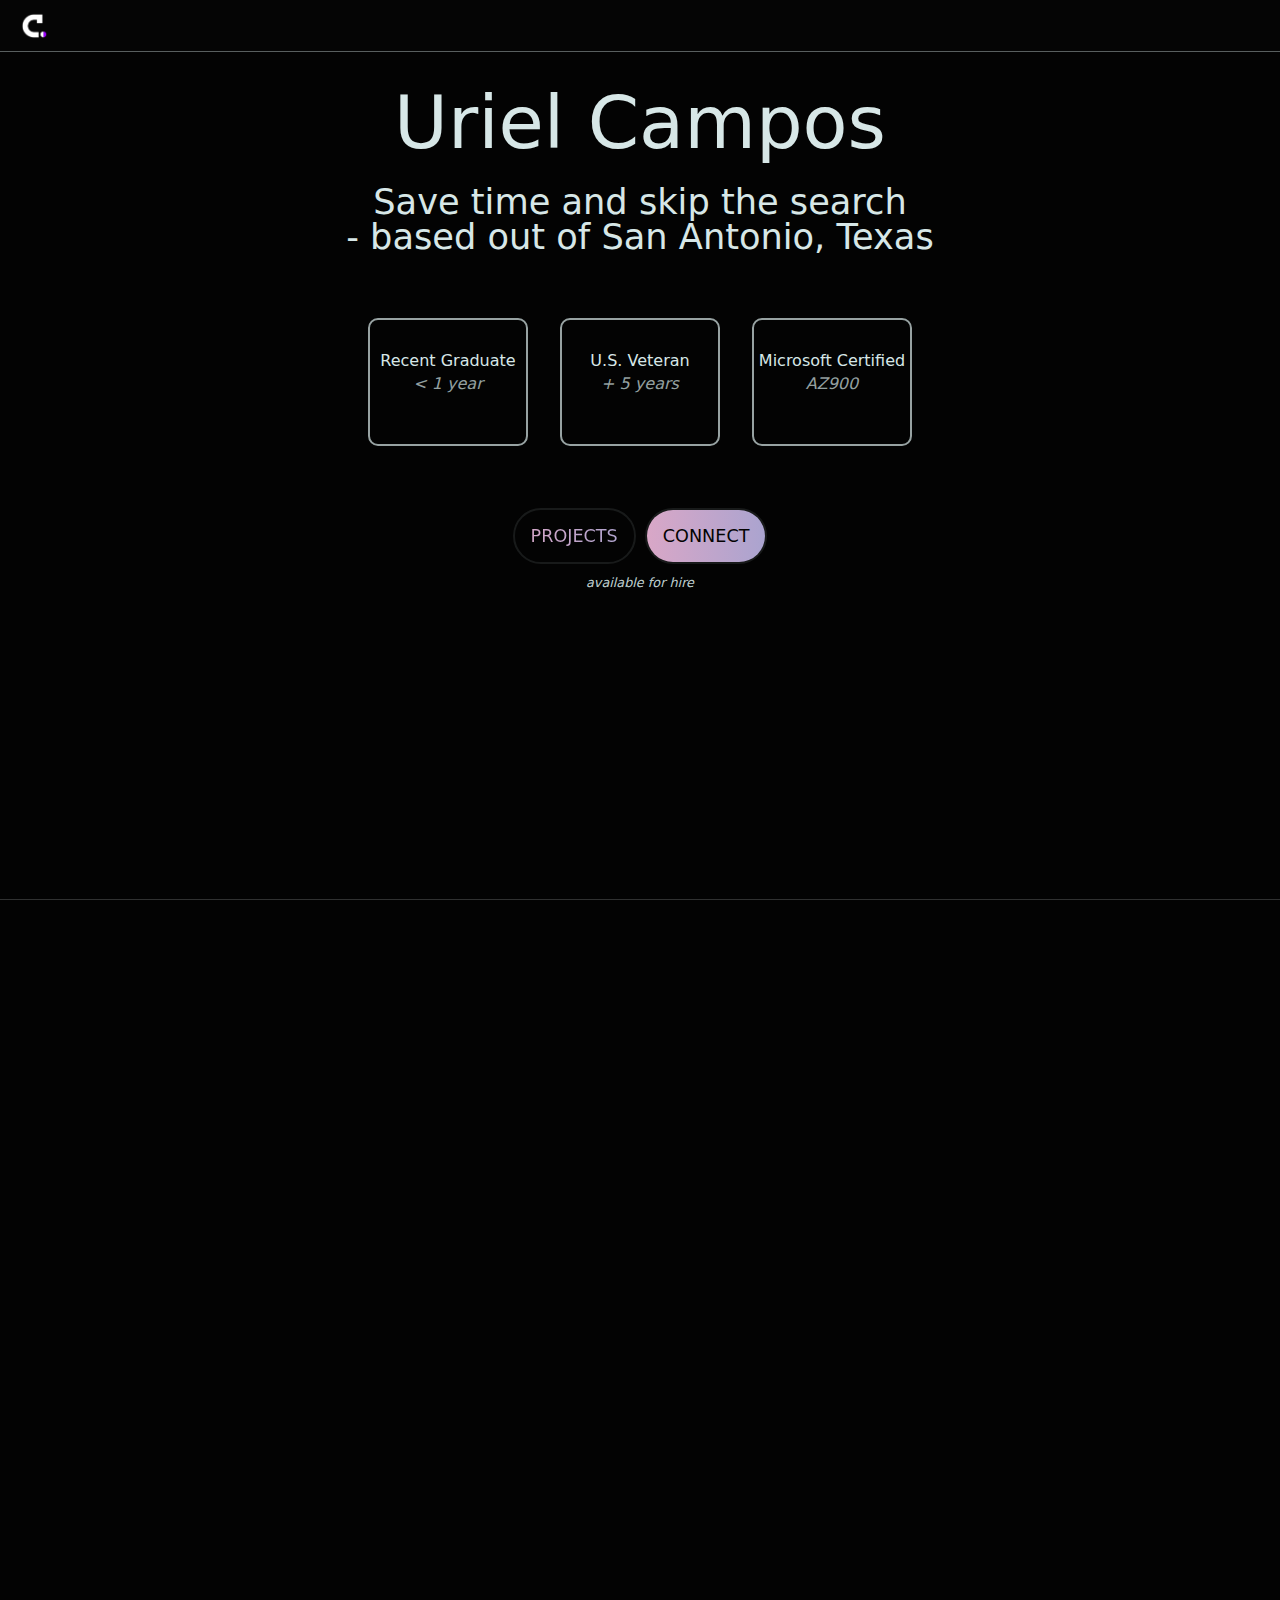
==== src/main/resources/static/index.html @ a07d384a "contact label rework" ====
<!DOCTYPE html>
<html lang="en">
<head>
    <meta charset="UTF-8">
    <meta name="description" content="Personal Portfolio Web-Application">
    <meta name="viewport" content="width=device-width, initial-scale=1.0">
    <title>Uriel Campos - Your Next Developer</title>
    <link rel="stylesheet" href="styles.css">
    <link rel="shortcut icon" type="image/png" href="images/favicon-resized.png">
    <link rel="stylesheet" href="https://cdnjs.cloudflare.com/ajax/libs/font-awesome/6.6.0/css/all.min.css" integrity="sha512-Kc323vGBEqzTmouAECnVceyQqyqdsSiqLQISBL29aUW4U/M7pSPA/gEUZQqv1cwx4OnYxTxve5UMg5GT6L4JJg==" crossorigin="anonymous" referrerpolicy="no-referrer" />
    <script defer src="script.js"></script>
</head>
<!---- HEADER + NAV BAR ----->
<body>
<div id="container-landscape">
    <h1>Please rotate your device <i class="fa-solid fa-rotate"></i><br/><span>We do not currently support landscape mode</span></h1>
</div>
<div id="container-portrait">
<div id="header">
    <div class="container">
        <nav>
            <img src="images/navbar_logo.png" class="nav_logo" alt="website logo" draggable="false">
            <ul id="sidemenu">
                <li id="nav-home" class="home"><a href="#header" class="nav-link home-link">&nbsp;HOME&nbsp;</a></li>
            </ul>
        </nav>
        <!------ HERO --------->
        <section id="home" class="hidden">
            <div class="header-text">
                <div class="hero-block">
                    <div class="name-block"><h1>Uriel Campos</h1></div>
                </div><br>
                <h2>Save time and skip the search <br>- based out of San Antonio, Texas <i class="fa-solid fa-location-dot"></i></h2>
            </div>
            <!----- BADGES ------>
            <div class="badge-container">
                <div class="badge-group">
                    <div class="badge">
                        <i class="fa-solid fa-graduation-cap"></i>
                        <h3>Recent Graduate</h3>
                        <p>< 1 year</p>
                        <i class="fa-solid fa-check"></i>
                    </div>
                    <div class="badge">
                        <i class="fa-solid fa-medal"></i>
                        <h3>U.S. Veteran</h3>
                        <p>+ 5 years</p>
                        <i class="fa-solid fa-check"></i>
                    </div>
                    <div class="badge">
                        <i class="fa-solid fa-certificate"></i>
                        <h3>Microsoft Certified</h3>
                        <p>AZ900</p>
                        <i class="fa-solid fa-check"></i>
                    </div>
                </div>
            </div>
            <!----- VERTICAL NAV ----->
            <div class="hero-buttons">
                <ul class="vertical-nav">
                    <li>
                        <a href="#portfolio-section">PROJECTS</a>
                        <a href="#contact-section" class="contact">CONNECT</a>
                    </li>
                </ul>
                <p>available for hire</p>
            </div>
        </section>
    </div>
</div>
<!--------- ABOUT ------------->
<section id="inspire" class="hidden">
    <div class="about">
        <h1>building <span>web apps</span> with <i class="fa-brands fa-java"></i>&nbsp&nbsp<i class="fa-brands fa-js"></i></h1>
    </div>
</section>
<!--------- PORTFOLIO --------->
<section id="portfolio-section" class="hidden">
    <div id="portfolio">
        <div class="main">
            <h2>PROJECTS</h2>
            <div class="row">
                <div class="column-1">
                    <div class="block">
                        <a href="project-games/games.html" class="tile" aria-label="Learn more about Spaceman">
                            <img src="images/spaceman-main-screen.jpg" alt="image of Spaceman logo">
                        </a>
                        <div class="column1-layer">
                            <h3>Spaceman</h3>
                            <p>
                                Designed to search, explore, and learn more about video games.
                                <br><br>
                                Dive into curated lists, navigate seamlessly, and uncover your next gaming obsession.
                                Rediscover your favorite classics or search for something new with spaceman.
                                <br><br>
                            </p>
                            <a href="project-games/games.html" aria-label="Learn more about Spaceman">
                                <i class="fa-solid fa-arrow-up-right-from-square"></i>
                            </a>
                        </div>
                    </div>
                </div>
                <div class="column-2">
                    <div class="block">
                        <a href="algorithm-visualizer/vis.html" class="tile" aria-label="Learn more about our visualizer">
                            <img src="images/vis-compressed.jpg" alt="image for visualizer application">
                        </a>
                        <div class="column2-layer">
                            <h3>Algorithm Visualizer</h3>
                            <p>An interactive tool that visually demonstrates how different algorithms work in real time.
                                Users can input a starting point, and the visualizer will showcase how popular algorithms (i.e. BFS
                                or DFS) traverse a 2-D grid.
                                <br><br>This project provides an interactive way for users to
                                understand and learn about algorithms.
                            </p>
                            <a href="algorithm-visualizer/vis.html" aria-label="Learn more about our visualizer">
                                <i class="fa-solid fa-arrow-up-right-from-square"></i>
                            </a>
                        </div>
                    </div>
                </div>
                <div class="column-3">
                    <div class="block">
                        <a href="https://rake-as-much-production.up.railway.app/" class="tile" aria-label="Learn more about RAKE">
                            <img src="images/task-compressed.jpg" alt="image for RAKE-as-much?">
                        </a>
                        <div class="column3-layer">
                            <h3>RAKE as much?</h3>
                            <p>
                                Optimize content, drive engagement, and become discoverable.
                                A program designed to assist users by visually extracting keywords from any text.
                                <br><br>Whether you're a student, an experienced professional, and(or) content-creator, implementing keywords can directly enable opportunity.
                            </p>
                            <a href="https://rake-as-much-production.up.railway.app/" aria-label="Learn more about RAKE">
                                <i class="fa-solid fa-arrow-up-right-from-square"></i>
                            </a>
                        </div>
                    </div>
                </div>
            </div>
        </div>
    </div>
</section>
<!----------- CONTACT SECTION ------------->
<section id="contact-section" class="hidden">
    <div id="contact">
        <div class="main-contact">
            <h2>CONNECT</h2>
            <div class="contact-container">
                <form name="submit-to-google-sheet" id="contact-form">
                    <div class="form-group">
                        <input type="text" id="name" name="name" placeholder="name" required>
                        <label for="name"></label>
                        <input type="email" id="email" name="email" placeholder="email" required>
                        <label for="email"></label>
                        <input type="text" id="subject" name="subject" placeholder="subject" required>
                        <label for="subject"></label>
                        <textarea id="description" name="description" rows="5" placeholder="message" required></textarea>
                        <label id="message" for="description"></label>
                    </div>
                    <button type="submit" id="submit">Send</button>
                    <span id="message-pop-up"></span>
                </form>
                <div class="contact-buttons">
                    <a href="https://www.linkedin.com/in/uriel-campos-a76838214" target="blank">
                        <button class="linkedin"><i class="fa-brands fa-linkedin"></i> LinkedIn</button>
                    </a>
                    <a href="https://github.com/camposcreate" target="blank">
                        <button class="github"><i class="fa-brands fa-github"></i> GitHub</button>
                    </a>
                    <input type="text" value="uriel.campos.developer@gmail.com" id="copy-email">
                    <label for="copy-email"></label>
                    <button class="email" onclick="copyToClipBoard()"><i class="fa-regular fa-clone"></i> Email</button>
                </div>
            </div>
            <p>a self-developed web-application</p>
        </div>
    </div>
</section>
</div>
</body>
</html>
---- src/main/resources/static/styles.css ----
*{
    margin: 0;
    padding: 0;
    font-family: system-ui, sans-serif;
    box-sizing: border-box;
 }
html {
    scroll-behavior: smooth;
}
body {
    color: #d7e7e7;
    background-color: #030303;
    font-weight: 300;
}
#container-landscape {
    display: none;
}
/* -- SCROLL ANIMATION -- */
.hidden {
    opacity: 0;
    transform: translateX(-2%);
    transition: all 0.7s;
}
.show {
    opacity: 1;
    transform: translateX(0);
}
#nav-home {
    opacity: 0;
    transform: translateX(15%);
    transition: all 0.7s;
}
#nav-home.visible {
    opacity: 1;
    transform: translateX(0);
    filter: blur(0);
}
.home > a {
    cursor: default;
}
.home.visible > a {
    cursor: pointer;
}
@media(prefers-reduces-motion) {
    .hidden {
        transition: none;
    }
}
#header {
    position: relative;
    width: 100%;
    height: 100vh;
    border-bottom: 1px solid rgba(94, 96, 96, 0.5);
}
nav {
    display: flex;
    position: fixed;
    align-items: center;
    justify-content: space-between;
    background: rgba(8, 8, 8, 0.5);
    -webkit-backdrop-filter: blur(14px);
    backdrop-filter: blur(14px);
    top: 0;
    left: 0;
    right: 0;
    padding: 0 20px;
    border-bottom: 1px solid rgba(215, 231, 231, 0.4);
    z-index: 1;
}
.nav_logo {
    width: 1.75em;
}
nav ul {
    display: flex;
    list-style: none;
}
nav ul li {
    margin: 15px 6px;
}
nav ul li a {
    color: #d7e7e7;
    font-size: 18px;
    text-decoration: none;
    padding: 8px;
    border: 2px solid rgba(215, 231, 231, 0.8);
    border-radius: 980px;
}
nav ul li a:hover {
    color: #030303;
    background: #d7e7e7;
    transition: 200ms;
}
#portfolio-menu, #contact-menu {
    display: none;
}
.mobile-header-text {
    display: none;
}
#home {
    padding-top: 2em;
}
.hero-block {
    margin-top: 3em;
    width: auto;
}
.name-block {
    display: flex;
    justify-content: center;
}
.header-text h1 {
    font-size: 4.6em;
    font-weight: 500;
    text-align: center;
    color: #d7e7e7;
}
.header-text h2 {
    font-size: 2.2em;
    font-weight: 200;
    line-height: 1em;
    text-align: center;
    white-space: nowrap;
}
/* ----------- BADGES ------------ */
.badge-container {
    display: flex;
    justify-content: center;
    align-items: center;
}
.badge-group {
    display: flex;
    flex-wrap: wrap;
    justify-content: center;
}
.badge {
    display: flex;
    flex-direction: column;
    justify-content: center;
    align-items: center;
    text-align: center;
    width: 10em;
    height: 8em;
    margin: 4em 1em;
    border-radius: 10px;
    border: 2px solid rgba(215, 231, 231, 0.7);
}
.badge:nth-child(1) {
    animation: float 13s infinite alternate;
}
.badge:nth-child(2) {
    animation: float1 10s infinite alternate;
}
.badge:nth-child(3) {
    animation: float2 12s infinite alternate;
}
@keyframes float {
    0% {
        transform: translateY(0%);
    }
    100% {
        transform: translateY(8%);
    }
}
@keyframes float1 {
    0% {
        transform: translateY(0%);
    }
    100% {
        transform: translateY(-7%);
    }
}
@keyframes float2 {
    0% {
        transform: translateY(0%);
    }
    50% {
        transform: translateY(-4%);
    }
    100% {
        transform: translateY(6%);
    }
}
.badge i {
    margin-bottom: 0.25em;
    color: rgba(215, 231, 231, 0.8);
}
.badge h3 {
    font-weight: 400;
    font-size: 1rem;
}
.badge p {
    margin-top: 0.25em;
    font-style: italic;
    font-weight: 200;
    color: rgba(215, 231, 231, 0.7);
}
.badge > .fa-check {
    margin-top: 1.25em;
}
/* ------ VERTICAL NAV ------- */
.vertical-nav {
    padding: 0;
    text-align: center;
    margin-top: 1em;
}
.vertical-nav li {
    list-style: none;
}
.vertical-nav li a {
    color: transparent;
    font-size: 1.1rem;
    font-weight: 400;
    padding: 16px;
    margin: 2px;
    text-decoration: none;
    border: 2px solid rgba(215, 231, 231, 0.1);
    box-shadow: 0 0 0 2px transparent;
    background-image: linear-gradient(to right, #d9a7c7, #4D9DE0);
    background-clip: text;
    border-radius: 980px;
    background-size: 300%;
    animation: background-animation 8s infinite alternate;
}
.vertical-nav li .contact {
    color: #030303;
    background-clip: padding-box;
}
@keyframes border-animation {
    0% {
        box-shadow: 0 0 0 2px #d9a7c7;
    }
    100% {
        box-shadow: 0 0 0 2px #4D9DE0;
    }
}
@keyframes background-animation {
    0% {
        background-position: left;
    }
    100% {
        background-position: right;
    }
}
.hero-buttons p {
    color: rgba(215, 231, 231, 0.9);
    margin: 2.25em 0;
    font-style: italic;
    font-size: 0.8rem;
    text-align: center;
    font-weight: 200;
}
.vertical-nav li a:hover {
    animation: border-animation 4s infinite alternate;
}
.vertical-nav li .contact:hover {
    border: 2px solid transparent;
}
/* ----------- ABOUT ------------*/
.about {
    height: 50vh;
    display: flex;
    flex-direction: column;
    justify-content: center;
    align-items: center;
    border-top: 1px solid rgba(215, 231, 231, 0.4);
    border-bottom: 1px solid rgba(215, 231, 231, 0.4);
    background-color: #030303;
}
.about h1 {
    font-size: 3.25em;
    font-weight: 400;
    font-style: italic;
    line-height: 0.5em;
}
.about h1 span {
    font-weight: 500;
    background-image: linear-gradient(to right, #662D8C, #B23BFF);
    padding-left: 1.4rem;
    border-radius: 2px;
}
.about h2 {
    font-size: 3em;
    padding: .5em;
}
/* -----------PORTFOLIO------------- */
.main {
    display: flex;
    flex-direction: column;
    align-items: flex-start;
    text-align: center;
    padding-bottom: 400px;
    border-top: 1px solid rgba(215, 231, 231, 0.4);
    border-bottom: 1px solid rgba(215, 231, 231, 0.4);
}
.main h2 {
    position: absolute;
    font-size: 12em;
    font-weight: 400;
    color: rgba(215, 231, 231, 1);
    z-index: -1;
}
.main p {
    margin: 0 auto;
    font-size: 20px;
    text-align: left;
    color: rgba(215, 231, 231, 0.7);
    line-height: 18px;
}
.row {
    display: flex;
    justify-content: center;
    margin: 8em auto;
}
.column-1, .column-2, .column-3 {
    flex: 1;
    padding: 0.5em;
    width: 263px;
    height: 300px;
}
.block {
    position: relative;
    border-radius: 10px;
    overflow: hidden;
    background: #050505;
    height: 650px;
    padding: 15px 15px;
    border: 1px solid rgba(215, 231, 231, 0.2);
    transition: 200ms ease-in;
}
.block:hover {
    border: 1px solid rgba(215, 231, 231, 0.3);
}
.tile {
    position: relative;
    display: flex;
    text-align: center;
    border-radius: 20px;
    border: 2px solid #B23BFF;
    object-fit: cover;
    overflow: hidden;
    transition: transform 300ms ease;
}
.tile img {
    max-width: 100%;
    object-fit: cover;
}
.tile:hover {
    transform: scale(1.05);
}
.column1-layer h3, .column2-layer h3, .column3-layer h3 {
    font-size: 1.2em;
    font-weight: 500;
    padding-top: 0.5em;
}
.column1-layer p, .column2-layer p, .column3-layer p {
    font-size: 1em;
    padding-top: 0.5em;
}
.column1-layer a, .column2-layer a, .column3-layer a {
    position: absolute;
    color: rgba(215, 231, 231, 0.6);
    bottom: 0px;
    right: 0px;
    padding: 24px;
    font-size: 1.25em;
}
.column1-layer a:hover, .column2-layer a:hover, .column3-layer a:hover {
    color: rgba(215, 231, 231, 1);
    transition: 200ms ease;
}
/*----------- CONTACT ----------- */
#contact {
    border-top: 1px solid rgba(215, 231, 231, 0.4);
}
.contact-section {
    width: 100%;
}
.main-contact {
    display: flex;
    flex-direction: column;
    align-items: flex-start;
    text-align: center;
    padding-bottom: 4em;
}
.main-contact h2 {
    position: absolute;
    font-size: 12em;
    font-weight: 400;
    color: rgba(215, 231, 231, 1);
    z-index: -1;
}
.contact-container {
    display: flex;
    justify-content: space-between;
    align-items: flex-start;
    width: 80%;
    margin: 9em auto;
    text-align: left;
    background-color: #050505;
    padding: 3% 4%;
    border-radius: 10px;
    border: 1px solid rgba(215, 231, 231, 0.4);
}
.contact-container span {
    font-size: 14px;
    padding-left: 1em;
    font-style: italic;
}
form {
    margin-right: 5%;
    padding-right: 10%;
    border-right: 1px solid rgba(215, 231, 231, 0.5);
}
input, textarea {
    width: 100%;
    font-size: 1em;
    padding: 0 12px;
    line-height: 40px;
    outline: none;
    border: 2px solid rgba(215, 231, 231, 0.8);
    border-radius: 2px;
    background: transparent;
    margin: 0.35em;
}
textarea {
    height: auto;
    resize: none;
}
input:focus, input:valid,
textarea:focus, textarea:valid {
    color: #d7e7e7;
    border: 2px solid #d7e7e7;
}
button {
    color: #d7e7e7;
    background: #030303;
    padding: 10px 16px;
    border-radius: 980px;
    font-size: 1.1em;
    border: 2px solid rgba(215, 231, 231, 0.8);
    cursor: pointer;
    white-space: nowrap;
}
.contact-buttons {
    margin-top: 7em;
    text-align: center;
}
.contact-buttons input, .contact-buttons label {
    display: none;
}
.linkedin {
    margin-bottom: 1em;
    padding: 0.75em 1.05em;
}
.github {
    padding: 0.75em 1.3em;
    margin-bottom: 1em;
}
.email {
    padding: 0.75em 1.67em;
}
.email.copied {
    background: #d7e7e7;
    color: #030303;
}
button:hover {
    color: #030303;
    background: #d7e7e7;
    transition: background 200ms ease;
}
.main-contact p {
    text-align: center;
    font-style: italic;
    color: rgba(215, 231, 231, 0.8);
    font-size: 16px;
    font-weight: 200;
    width: 100%;
    margin-top: -5em;
    padding-bottom: 1em;
}
@media (max-width: 925px) {
    .main h2 {
        font-size: 9em;
    }
    .main p {
        font-size: 1em;
    }
    .column-1, .column-2, .column-3 {
        width: 235px;
    }
    .block {
        height: 600px;
    }
    .main-contact h2 {
        font-size: 9em;
    }
}
/* ---- MOBILE VIEW (MAX: 767px) ---- */
@media only screen and (min-width: 320px) and (max-width: 932px) and (max-height: 450px) and (orientation: landscape) {
    #container-landscape {
        display: flex;
        color: #d7e7e7;
        justify-content: center;
        align-items: center;
        height: 100vh;
        text-align: center;
        line-height: 26px;
    }
    #container-landscape > h1 {
        font-size: 36px;
        font-weight: 500;
    }
    #container-landscape > h1 > span {
        font-size: 24px;
        font-weight: 300;
        color: #B23BFF
    }
    #container-portrait {
        display: none;
    }
}
@media only screen and (min-width: 320px) and (max-width: 820px) and (orientation: portrait) {
    #container-landscape {
        display: none;
    }
    #container-portrait {
        display: block;
    }
    #header {
        width: 100vw;
        height: 100vh;
     }
    /* --------- NAV --------- */
    nav {
        padding: 8px;
    }
    .nav_logo {
        width: 1.75em;
    }
    .logo {
        display: none;
    }
    nav #sidemenu {
        position: fixed;
        right: -150px;
    }
    /* ---- SCROLL ANIMATION ---- */
    .hidden {
        opacity: 1;
        filter: blur(0);
        transform: translateX(0);
    }
    .show {
        transform: translateX(0);
    }
    #nav-home {
        opacity: 1;
        filter: blur(0);
        transform: translateX(0);
    }
    #nav-home.visible {
        opacity: 1;
        transform: translateX(0);
        filter: blur(0);
    }
    /* ---- MOBILE HERO ---- */
    .header-text {
        margin-top: 1.5em;
    }
    .name-block {
        justify-content: center;
    }
    .header-text h1 {
        font-size: 3em;
        line-height: 1em;
        text-align: center;
    }
    .header-text h2 {
        font-size: 1.5em;
        line-height: 1em;
        font-weight: 300;
    }
    .fa-location-dot {
        font-size: 0.9em;
    }
    /* ----------- BADGES ------------*/
    .badge {
        width: 8.5em;
        height: 8.5em;
        margin: 1em 0.25em;
    }
    .badge h3, li {
        font-size: 16px;
    }
    .badge p {
        font-size: 14px;
    }
    /* ------ VERTICAL NAV ------- */
    .vertical-nav {
        text-align: center;
        margin-top: 4em;
    }
    .vertical-nav li a {
        padding: 18px;
    }
    .vertical-nav li a:hover {
        animation: none;
    }
    /* ------ ABOUT ------- */
    #inspire {
        display: none;
    }
    /* --- PORTFOLIO --- */
    .main {
        padding-bottom: 20px;
    }
    .main h2 {
        position: absolute;
        margin: 0.6em auto;
        font-size: 4.8em;
    }
    .main p {
        font-size: 16px;
    }
    .row {
        display: grid;
        margin: 6em auto;
    }
    .column-1, .column-2, .column-3 {
        margin-bottom: 20em;
        width: 275px;
    }
    .column1-layer h3, .column2-layer h3, .column3-layer h3 {
        text-align: center;
    }
    .block {
        height: 575px;
        padding: 15px 15px;
    }
    .block:hover {
        border: 1px solid rgba(215, 231, 231, 0.2);
    }
    .column1-layer a:hover, .column2-layer a:hover, .column3-layer a:hover {
        color: rgba(215, 231, 231, 0.6);
        transition: 200ms ease;
    }
    /* ----- CONTACT ----- */
    .main-contact h2 {
        font-size: 4.8em;
        margin-top: 0.5em;
    }
    .contact-container {
        display: block;
        width: 90%;
        padding: 4% 2%;
        margin: 6em auto;
    }
    form {
        margin-right: 0;
        padding-right: 0;
        padding-bottom: 1em;
        border-right: none;
        border-bottom: 1px solid rgba(215, 231, 231, 0.5);
    }
    .contact-buttons {
        margin-top: 1.25em;
        padding-right: 0em;
        text-align: center;
    }
    .contact-buttons button {
        margin-right: 10px;
    }
    button:hover {
        color: #d7e7e7;
        background: #030303;
        border: 1px solid #d7e7e7;
    }
    .main-contact p {
        margin-top: -4em;
    }
}
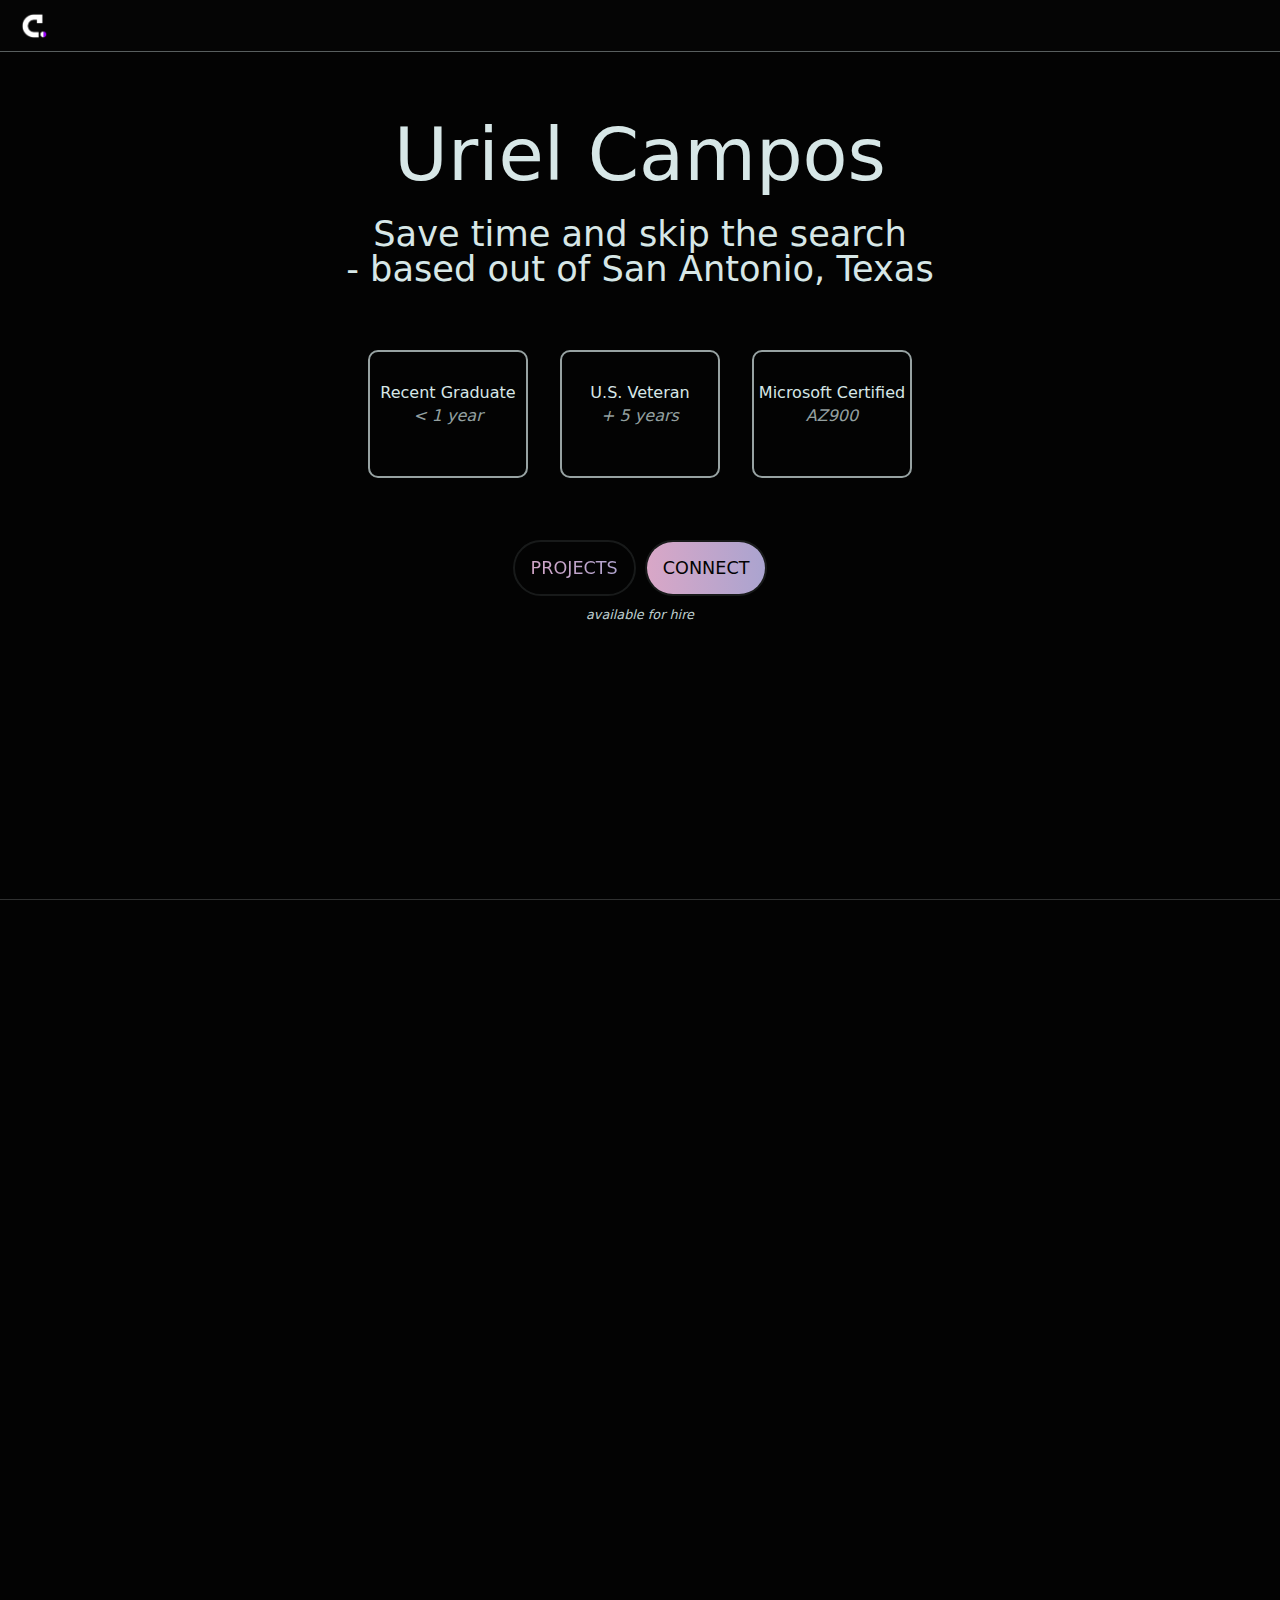
==== commit 91fc4d3e: "margin hero" ====
--- a/src/main/resources/static/index.html
+++ b/src/main/resources/static/index.html
@@ -128,8 +128,8 @@
                             <h3>RAKE as much?</h3>
                             <p>
                                 Optimize content, drive engagement, and become discoverable.
-                                A program designed to assist users by visually extracting keywords from any text.
-                                <br><br>Whether you're a student, an experienced professional, and(or) content-creator, implementing keywords can directly enable opportunity.
+                                A program designed to assist users by visually extracting keywords from plain text.
+                                <br><br>Whether you're a student, an experienced proffesional, and/or applying to new positions, implementing keywords can directly enable opportunity.
                             </p>
                             <a href="https://rake-as-much-production.up.railway.app/" aria-label="Learn more about RAKE">
                                 <i class="fa-solid fa-arrow-up-right-from-square"></i>
--- a/src/main/resources/static/styles.css
+++ b/src/main/resources/static/styles.css
@@ -100,7 +100,7 @@
     padding-top: 2em;
 }
 .hero-block {
-    margin-top: 3em;
+    margin-top: 5em;
     width: auto;
 }
 .name-block {
@@ -564,7 +564,7 @@
     }
     /* ---- MOBILE HERO ---- */
     .header-text {
-        margin-top: 1.5em;
+        margin-top: -2em;
     }
     .name-block {
         justify-content: center;
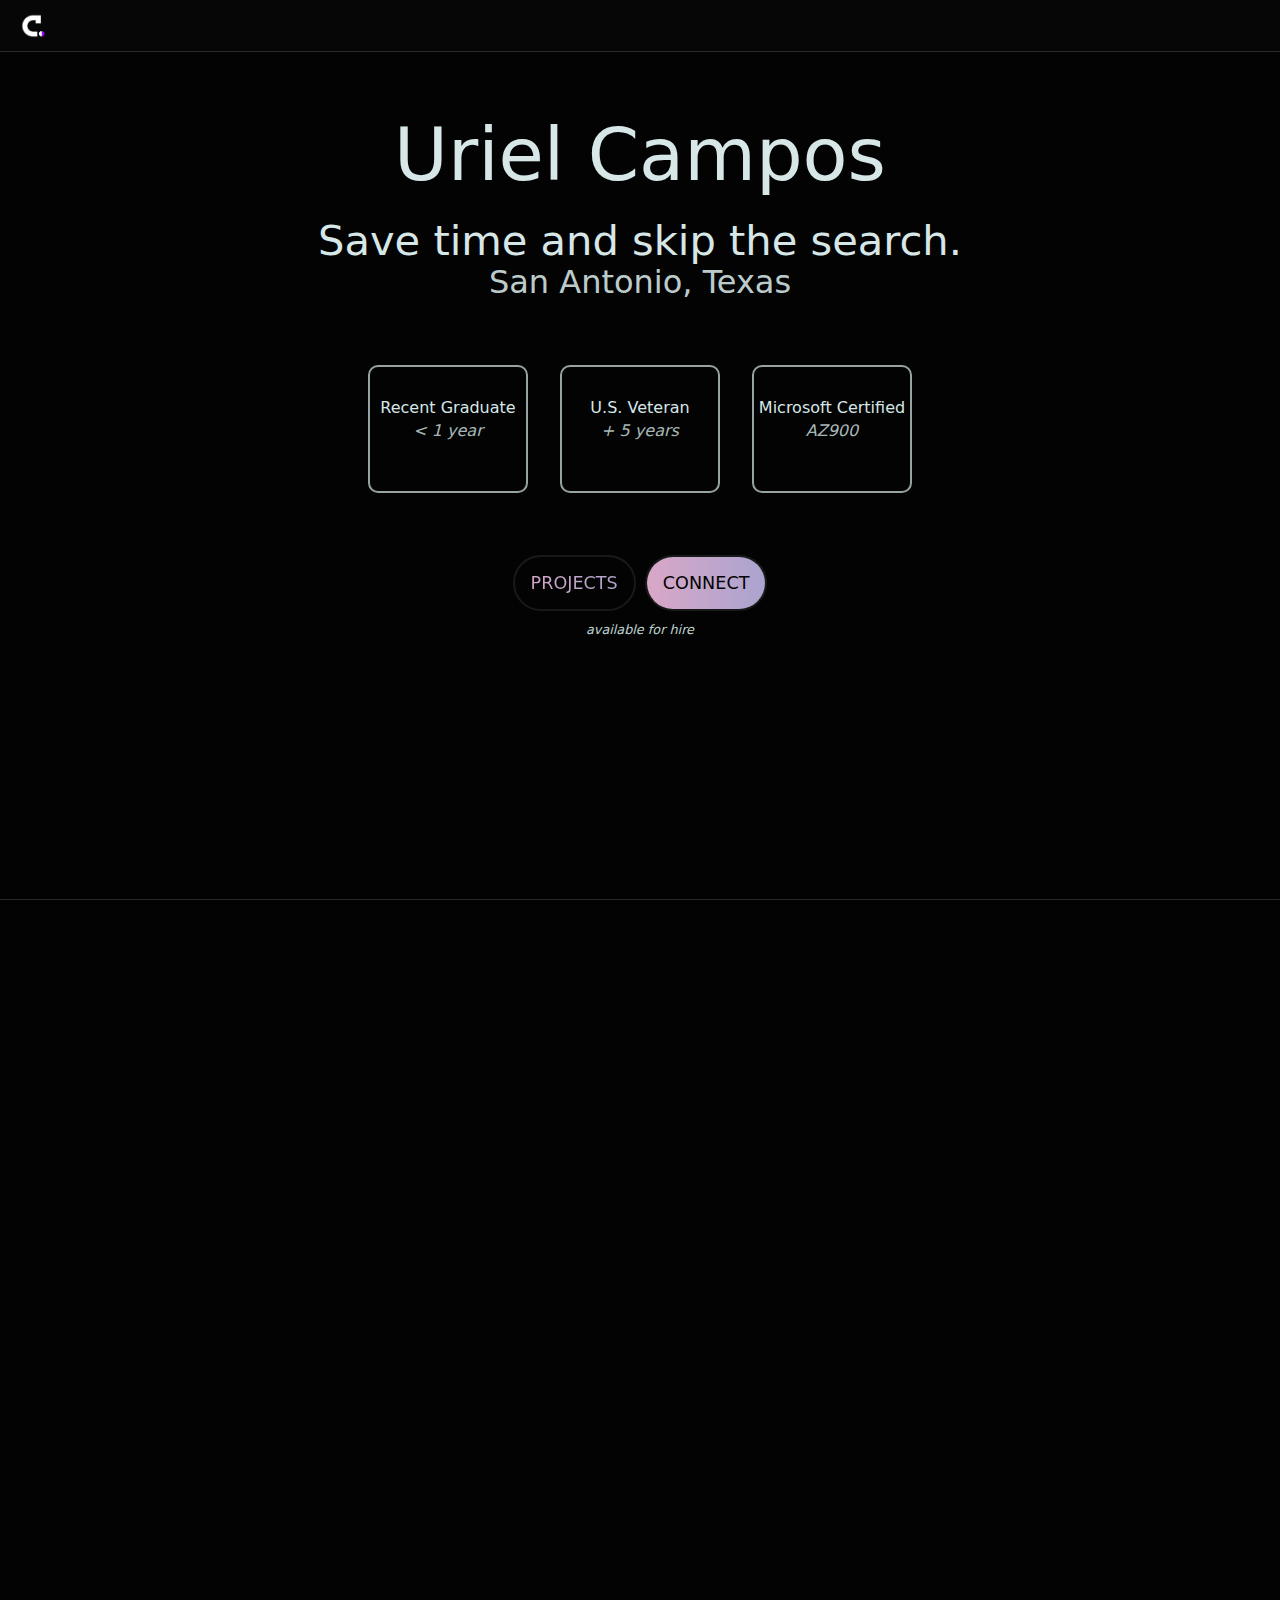
==== commit 1afe83a3: "about section rework start" ====
--- a/src/main/resources/static/index.html
+++ b/src/main/resources/static/index.html
@@ -30,7 +30,8 @@
                 <div class="hero-block">
                     <div class="name-block"><h1>Uriel Campos</h1></div>
                 </div><br>
-                <h2>Save time and skip the search <br>- based out of San Antonio, Texas <i class="fa-solid fa-location-dot"></i></h2>
+                <h2>Save time and skip the search.</h2>
+                <h3>San Antonio, Texas <i class="fa-solid fa-location-dot"></i></h3>
             </div>
             <!----- BADGES ------>
             <div class="badge-container">
@@ -71,7 +72,26 @@
 <!--------- ABOUT ------------->
 <section id="inspire" class="hidden">
     <div class="about">
-        <h1>building <span>web apps</span> with <i class="fa-brands fa-java"></i>&nbsp&nbsp<i class="fa-brands fa-js"></i></h1>
+        <div class="about-container">
+            <h2>Building<br><span>web applications</span> with</h2>
+        </div>
+        <!----- MINI BADGES ------>
+        <div class="badge-container">
+            <div class="badge-group">
+                <div class="mini-badge">
+                    <i class="fa-brands fa-java"></i>&nbsp;&nbsp;
+                    <h3>Java</h3>
+                </div>
+                <div class="mini-badge">
+                    <i class="fa-brands fa-js"></i>&nbsp;&nbsp;
+                    <h3>JavaScript</h3>
+                </div>
+                <div class="mini-badge">
+                    <i class="fa-solid fa-certificate"></i>&nbsp;&nbsp;
+                    <h3>Spring Boot</h3>
+                </div>
+            </div>
+        </div>
     </div>
 </section>
 <!--------- PORTFOLIO --------->
--- a/src/main/resources/static/styles.css
+++ b/src/main/resources/static/styles.css
@@ -48,27 +48,27 @@
 }
 #header {
     position: relative;
-    width: 100%;
+    width: 100vw;
     height: 100vh;
-    border-bottom: 1px solid rgba(94, 96, 96, 0.5);
+    border-bottom: 1px solid rgba(94, 96, 96, 0.4);
 }
 nav {
     display: flex;
     position: fixed;
     align-items: center;
     justify-content: space-between;
-    background: rgba(8, 8, 8, 0.5);
+    background: rgba(8, 8, 8, 0.8);
     -webkit-backdrop-filter: blur(14px);
     backdrop-filter: blur(14px);
     top: 0;
     left: 0;
     right: 0;
     padding: 0 20px;
-    border-bottom: 1px solid rgba(215, 231, 231, 0.4);
+    border-bottom: 1px solid rgba(94, 96, 96, 0.4);
     z-index: 1;
 }
 .nav_logo {
-    width: 1.75em;
+    width: 1.6em;
 }
 nav ul {
     display: flex;
@@ -114,11 +114,21 @@
     color: #d7e7e7;
 }
 .header-text h2 {
-    font-size: 2.2em;
+    font-size: 2.6em;
+    font-weight: 300;
+    text-align: center;
+    white-space: nowrap;
+}
+.header-text h3 {
+    color: rgba(215, 231, 231, 0.9);
+    font-size: 2em;
     font-weight: 200;
-    line-height: 1em;
+    line-height: 1.1em;
     text-align: center;
     white-space: nowrap;
+}
+.fa-location-dot {
+    font-size: 0.85em;
 }
 /* ----------- BADGES ------------ */
 .badge-container {
@@ -191,7 +201,7 @@
     margin-top: 0.25em;
     font-style: italic;
     font-weight: 200;
-    color: rgba(215, 231, 231, 0.7);
+    color: rgba(215, 231, 231, 0.8);
 }
 .badge > .fa-check {
     margin-top: 1.25em;
@@ -254,32 +264,51 @@
 .vertical-nav li .contact:hover {
     border: 2px solid transparent;
 }
-/* ----------- ABOUT ------------*/
+/* ----------- ABOUT ------------ */
 .about {
-    height: 50vh;
+    height: 70vh;
     display: flex;
     flex-direction: column;
     justify-content: center;
     align-items: center;
-    border-top: 1px solid rgba(215, 231, 231, 0.4);
-    border-bottom: 1px solid rgba(215, 231, 231, 0.4);
-    background-color: #030303;
-}
-.about h1 {
-    font-size: 3.25em;
+    background-color: rgba(215, 231, 231, 0.95);
+}
+.about-container {
+    position: absolute;
+    top: 0;
+    left: 0;
+    margin: 1em;
+    white-space: nowrap;
+}
+.about-container h2 {
+    color: #030303;
+    font-size: 5em;
     font-weight: 400;
+}
+.about-container h2 span {
+    border-image: linear-gradient(to right, #662D8C 0%, #B23BFF 100%) 1;
+    border-width: 4px;
+    border-style: solid;
     font-style: italic;
-    line-height: 0.5em;
-}
-.about h1 span {
-    font-weight: 500;
-    background-image: linear-gradient(to right, #662D8C, #B23BFF);
-    padding-left: 1.4rem;
-    border-radius: 2px;
-}
-.about h2 {
-    font-size: 3em;
-    padding: .5em;
+}
+.mini-badge {
+    display: flex;
+    justify-content: center;
+    align-items: center;
+    text-align: center;
+    margin: 8em 0.35em 0 0.35em;
+    width: 14em;
+    height: 4em;
+    color: #030303;
+    border-radius: 10px;
+    border: 2px solid rgba(3, 3, 3, 0.8);
+}
+.mini-badge i {
+    font-size: 2.25rem;
+}
+.mini-badge h3 {
+    font-size: 1.75rem;
+    font-weight: 300;
 }
 /* -----------PORTFOLIO------------- */
 .main {
@@ -288,8 +317,8 @@
     align-items: flex-start;
     text-align: center;
     padding-bottom: 400px;
-    border-top: 1px solid rgba(215, 231, 231, 0.4);
-    border-bottom: 1px solid rgba(215, 231, 231, 0.4);
+    border-top: 1px solid rgba(94, 96, 96, 0.4);
+    border-bottom: 1px solid rgba(94, 96, 96, 0.4);
 }
 .main h2 {
     position: absolute;
@@ -369,7 +398,7 @@
 }
 /*----------- CONTACT ----------- */
 #contact {
-    border-top: 1px solid rgba(215, 231, 231, 0.4);
+    border-top: 1px solid rgba(94, 96, 96, 0.4);
 }
 .contact-section {
     width: 100%;
@@ -432,13 +461,20 @@
 }
 button {
     color: #d7e7e7;
-    background: #030303;
+    background: linear-gradient(to right, #d7e7e7 50%, #030303 50%);
+    background-size: 200% 100%;
+    background-position: right bottom;
     padding: 10px 16px;
     border-radius: 980px;
     font-size: 1.1em;
     border: 2px solid rgba(215, 231, 231, 0.8);
     cursor: pointer;
     white-space: nowrap;
+    transition: all .3s ease-out;
+}
+button:hover {
+    color: #030303;
+    background-position: left bottom;
 }
 .contact-buttons {
     margin-top: 7em;
@@ -461,11 +497,6 @@
 .email.copied {
     background: #d7e7e7;
     color: #030303;
-}
-button:hover {
-    color: #030303;
-    background: #d7e7e7;
-    transition: background 200ms ease;
 }
 .main-contact p {
     text-align: center;
@@ -474,8 +505,7 @@
     font-size: 16px;
     font-weight: 200;
     width: 100%;
-    margin-top: -5em;
-    padding-bottom: 1em;
+    margin-top: -6em;
 }
 @media (max-width: 925px) {
     .main h2 {
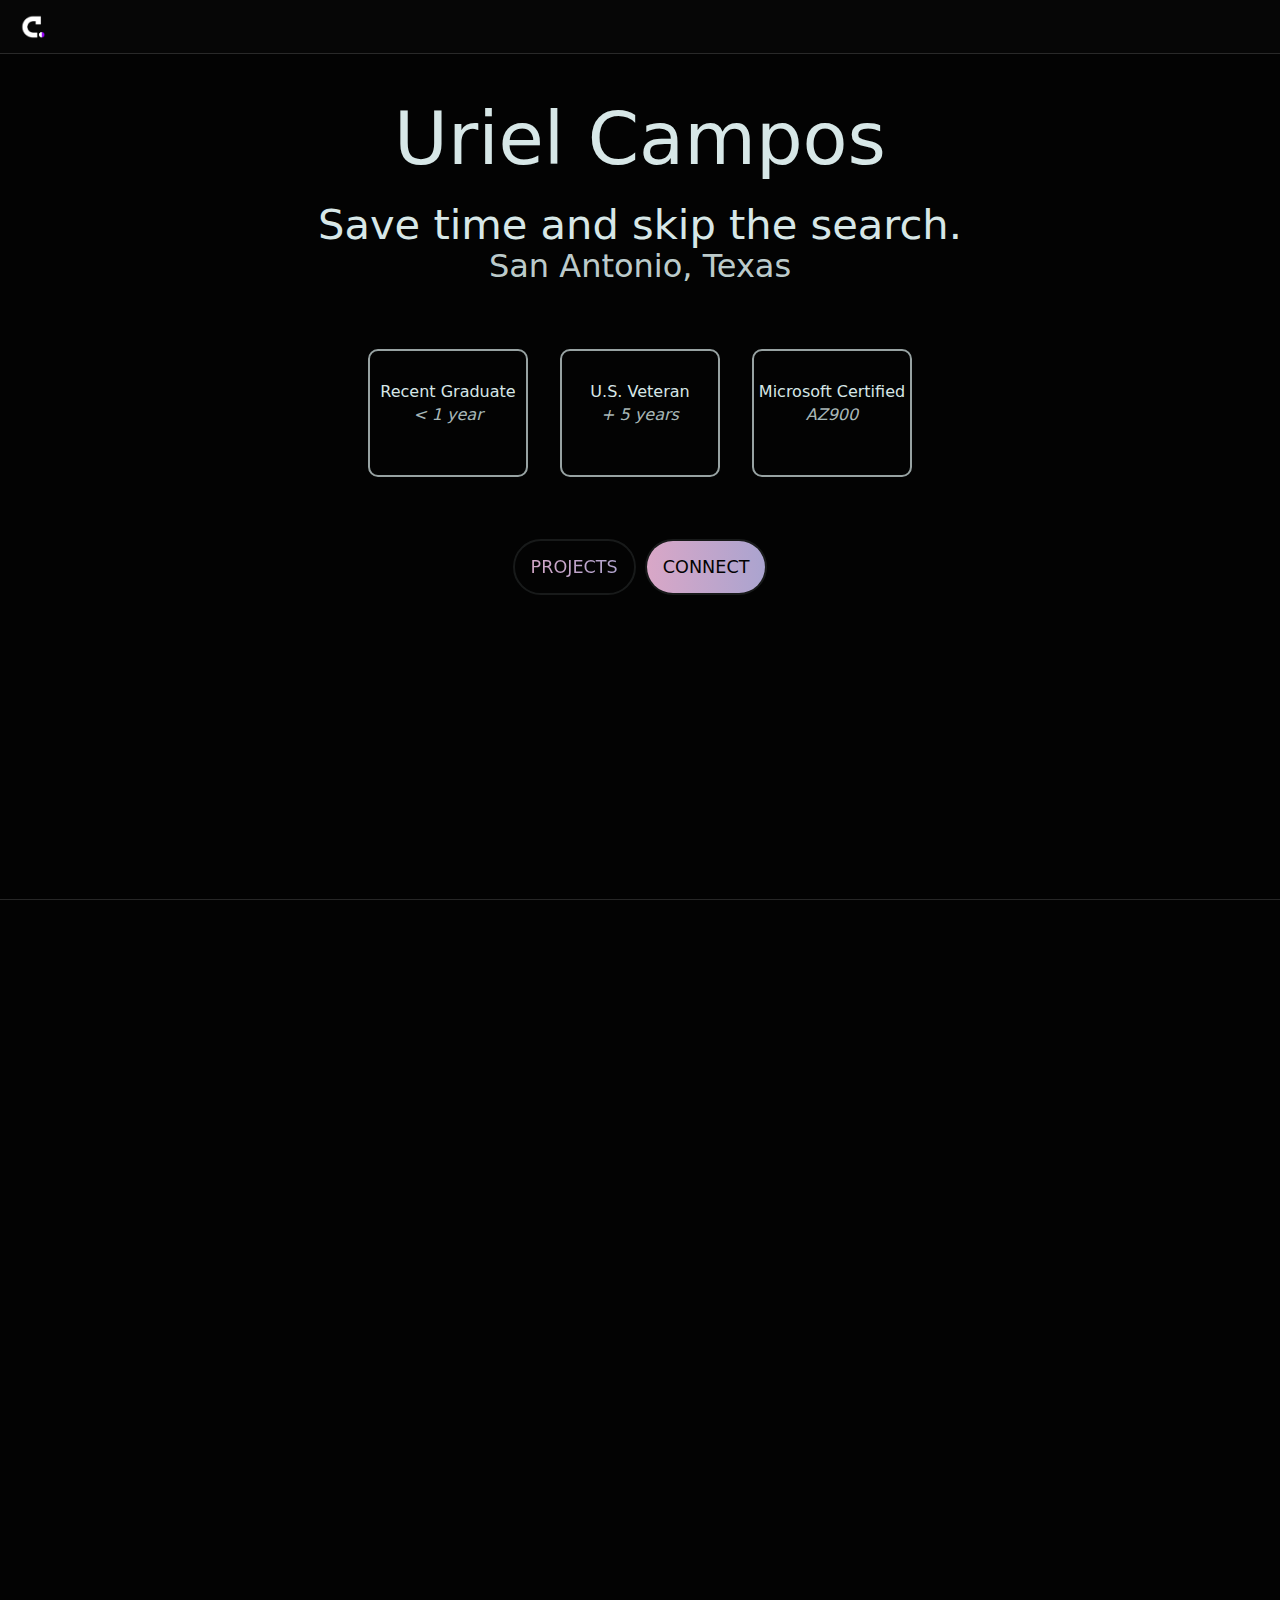
==== commit 757c4236: "about section working" ====
--- a/src/main/resources/static/index.html
+++ b/src/main/resources/static/index.html
@@ -64,7 +64,6 @@
                         <a href="#contact-section" class="contact">CONNECT</a>
                     </li>
                 </ul>
-                <p>available for hire</p>
             </div>
         </section>
     </div>
@@ -73,22 +72,19 @@
 <section id="inspire" class="hidden">
     <div class="about">
         <div class="about-container">
-            <h2>Building<br><span>web applications</span> with</h2>
+            <h2>BUILDING<span>WEB APPS</span> WITH</h2>
         </div>
         <!----- MINI BADGES ------>
         <div class="badge-container">
             <div class="badge-group">
                 <div class="mini-badge">
-                    <i class="fa-brands fa-java"></i>&nbsp;&nbsp;
-                    <h3>Java</h3>
+                    <i class="fa-brands fa-java"></i>
                 </div>
                 <div class="mini-badge">
-                    <i class="fa-brands fa-js"></i>&nbsp;&nbsp;
-                    <h3>JavaScript</h3>
+                    <i class="fa-brands fa-js"></i>
                 </div>
                 <div class="mini-badge">
-                    <i class="fa-solid fa-certificate"></i>&nbsp;&nbsp;
-                    <h3>Spring Boot</h3>
+                    <img src="images/spring_icon_256.png">
                 </div>
             </div>
         </div>
@@ -193,7 +189,7 @@
                     <button class="email" onclick="copyToClipBoard()"><i class="fa-regular fa-clone"></i> Email</button>
                 </div>
             </div>
-            <p>a self-developed web-application</p>
+            <p>an original design and self-developed web application</p>
         </div>
     </div>
 </section>
--- a/src/main/resources/static/styles.css
+++ b/src/main/resources/static/styles.css
@@ -75,20 +75,23 @@
     list-style: none;
 }
 nav ul li {
-    margin: 15px 6px;
+    margin: 16px 6px;
 }
 nav ul li a {
     color: #d7e7e7;
+    background: linear-gradient(to right, #d7e7e7 50%, #030303 50%);
+    background-size: 215% 100%;
+    background-position: right bottom;
     font-size: 18px;
     text-decoration: none;
     padding: 8px;
     border: 2px solid rgba(215, 231, 231, 0.8);
     border-radius: 980px;
+    transition: all .3s ease-out;
 }
 nav ul li a:hover {
     color: #030303;
-    background: #d7e7e7;
-    transition: 200ms;
+    background-position: left bottom;
 }
 #portfolio-menu, #contact-menu {
     display: none;
@@ -100,7 +103,7 @@
     padding-top: 2em;
 }
 .hero-block {
-    margin-top: 5em;
+    margin-top: 4em;
     width: auto;
 }
 .name-block {
@@ -250,14 +253,6 @@
         background-position: right;
     }
 }
-.hero-buttons p {
-    color: rgba(215, 231, 231, 0.9);
-    margin: 2.25em 0;
-    font-style: italic;
-    font-size: 0.8rem;
-    text-align: center;
-    font-weight: 200;
-}
 .vertical-nav li a:hover {
     animation: border-animation 4s infinite alternate;
 }
@@ -266,49 +261,47 @@
 }
 /* ----------- ABOUT ------------ */
 .about {
-    height: 70vh;
+    height: 50vh;
     display: flex;
     flex-direction: column;
     justify-content: center;
     align-items: center;
-    background-color: rgba(215, 231, 231, 0.95);
+    background-color: rgba(215, 231, 231, 1);
 }
 .about-container {
     position: absolute;
     top: 0;
     left: 0;
-    margin: 1em;
-    white-space: nowrap;
+    margin: 0.5em 0.5em;
 }
 .about-container h2 {
     color: #030303;
     font-size: 5em;
+    font-weight: 500;
+    white-space: nowrap;
+}
+.about-container h2 span {
+    font-style: italic;
     font-weight: 400;
-}
-.about-container h2 span {
     border-image: linear-gradient(to right, #662D8C 0%, #B23BFF 100%) 1;
     border-width: 4px;
     border-style: solid;
-    font-style: italic;
 }
 .mini-badge {
     display: flex;
     justify-content: center;
     align-items: center;
     text-align: center;
-    margin: 8em 0.35em 0 0.35em;
-    width: 14em;
-    height: 4em;
     color: #030303;
-    border-radius: 10px;
-    border: 2px solid rgba(3, 3, 3, 0.8);
+    margin: 2em 0.35em 0 0.35em;
+    width: 10em;
+    height: 6em;
 }
 .mini-badge i {
-    font-size: 2.25rem;
-}
-.mini-badge h3 {
-    font-size: 1.75rem;
-    font-weight: 300;
+    font-size: 4.5rem;
+}
+.mini-badge img {
+    width: 70px;
 }
 /* -----------PORTFOLIO------------- */
 .main {
@@ -462,7 +455,7 @@
 button {
     color: #d7e7e7;
     background: linear-gradient(to right, #d7e7e7 50%, #030303 50%);
-    background-size: 200% 100%;
+    background-size: 215% 100%;
     background-position: right bottom;
     padding: 10px 16px;
     border-radius: 980px;
@@ -470,7 +463,7 @@
     border: 2px solid rgba(215, 231, 231, 0.8);
     cursor: pointer;
     white-space: nowrap;
-    transition: all .3s ease-out;
+    transition: all .4s ease-out;
 }
 button:hover {
     color: #030303;
@@ -502,7 +495,7 @@
     text-align: center;
     font-style: italic;
     color: rgba(215, 231, 231, 0.8);
-    font-size: 16px;
+    font-size: 0.8rem;
     font-weight: 200;
     width: 100%;
     margin-top: -6em;
@@ -513,6 +506,9 @@
     }
     .main p {
         font-size: 1em;
+    }
+    .about-container h2 {
+        font-size: 3.6em;
     }
     .column-1, .column-2, .column-3 {
         width: 235px;
@@ -594,20 +590,21 @@
     }
     /* ---- MOBILE HERO ---- */
     .header-text {
-        margin-top: -2em;
+        margin-top: -1em;
     }
     .name-block {
         justify-content: center;
     }
     .header-text h1 {
         font-size: 3em;
-        line-height: 1em;
+        line-height: .8em;
         text-align: center;
     }
     .header-text h2 {
-        font-size: 1.5em;
-        line-height: 1em;
-        font-weight: 300;
+        font-size: 1.6em;
+    }
+    .header-text h3 {
+        font-size: 1.3em;
     }
     .fa-location-dot {
         font-size: 0.9em;
@@ -691,6 +688,11 @@
         border-right: none;
         border-bottom: 1px solid rgba(215, 231, 231, 0.5);
     }
+    button {
+        color: #d7e7e7;
+        background: #030303;
+        border: 1px solid #d7e7e7;
+    }
     .contact-buttons {
         margin-top: 1.25em;
         padding-right: 0em;
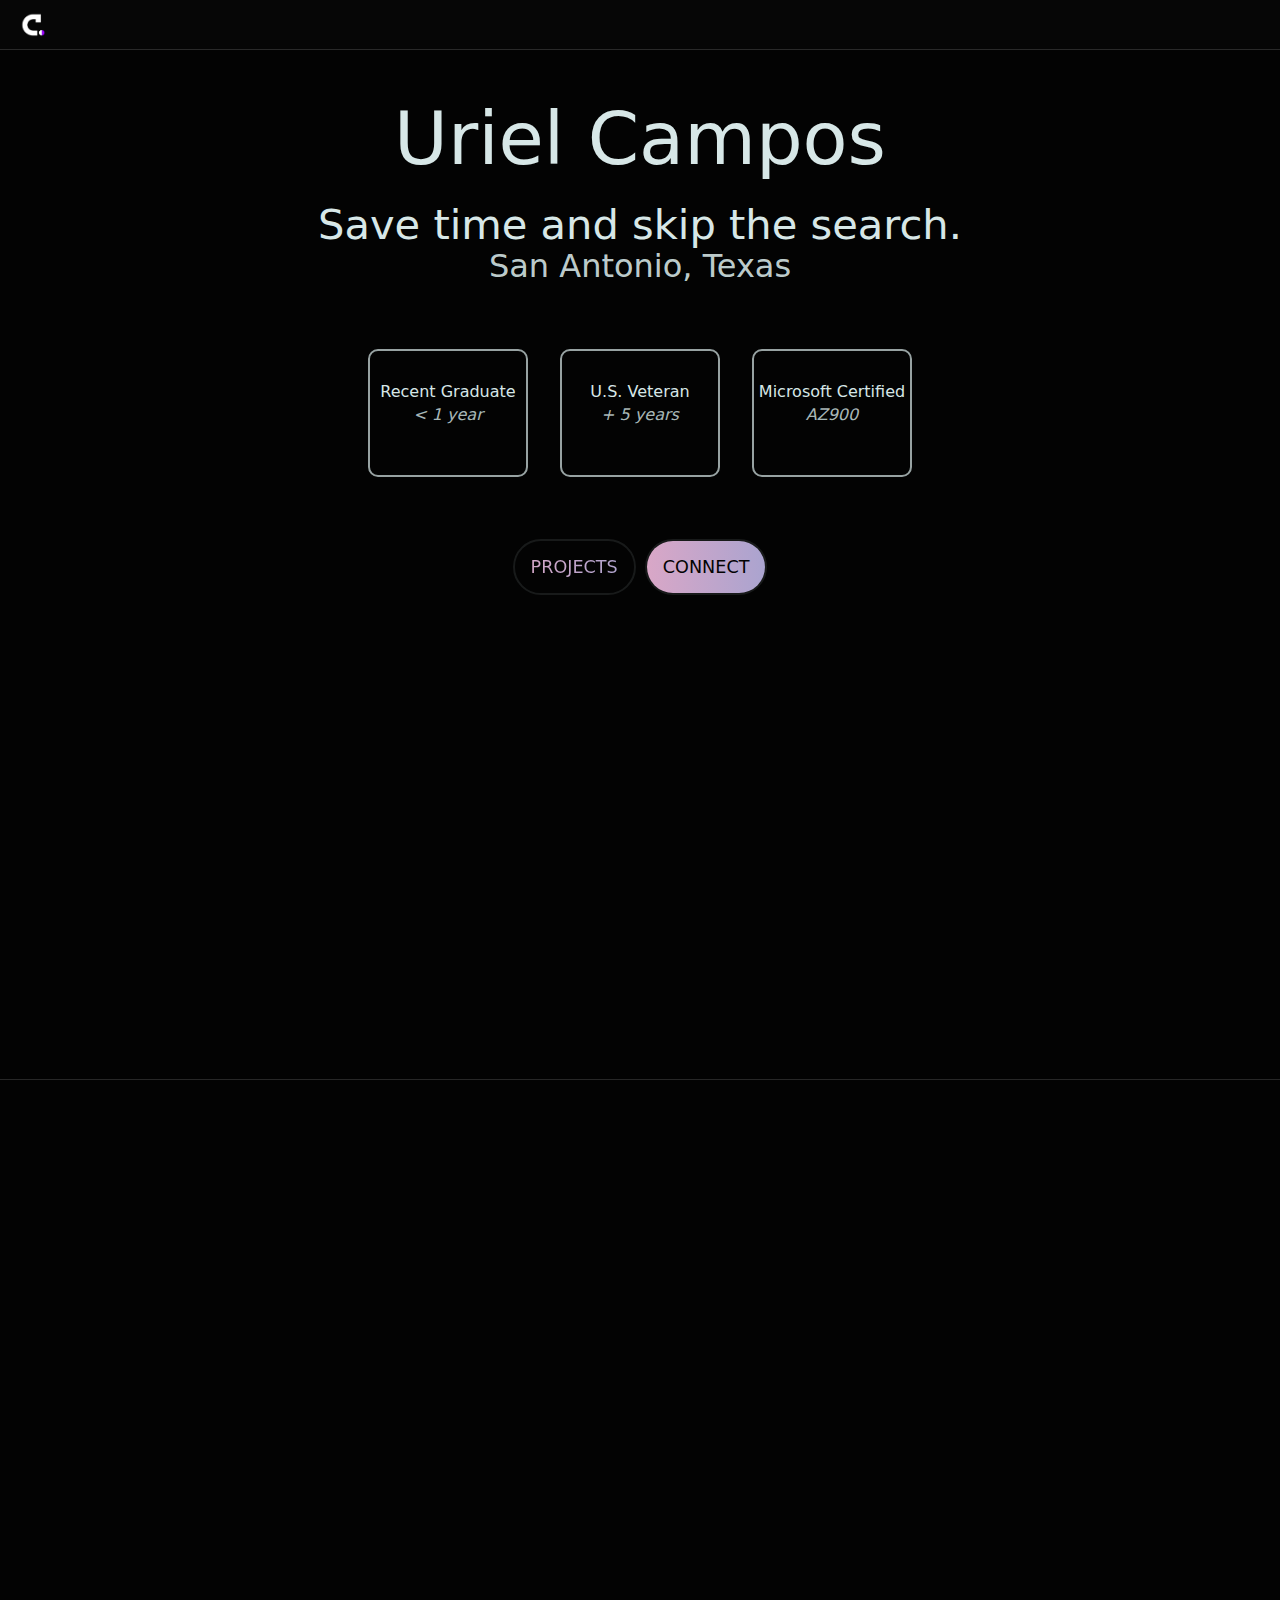
==== commit 14d8dcbb: "continue about section rework" ====
--- a/src/main/resources/static/index.html
+++ b/src/main/resources/static/index.html
@@ -72,7 +72,7 @@
 <section id="inspire" class="hidden">
     <div class="about">
         <div class="about-container">
-            <h2>BUILDING<span>WEB APPS</span> WITH</h2>
+            <h2><span class="building">BUILDING</span><br><span class="app">WEB APPS</span> WITH</h2>
         </div>
         <!----- MINI BADGES ------>
         <div class="badge-container">
--- a/src/main/resources/static/styles.css
+++ b/src/main/resources/static/styles.css
@@ -49,7 +49,7 @@
 #header {
     position: relative;
     width: 100vw;
-    height: 100vh;
+    height: 120vh;
     border-bottom: 1px solid rgba(94, 96, 96, 0.4);
 }
 nav {
@@ -75,7 +75,7 @@
     list-style: none;
 }
 nav ul li {
-    margin: 16px 6px;
+    margin: 14px 4px;
 }
 nav ul li a {
     color: #d7e7e7;
@@ -100,11 +100,7 @@
     display: none;
 }
 #home {
-    padding-top: 2em;
-}
-.hero-block {
-    margin-top: 4em;
-    width: auto;
+    padding-top: 6em;
 }
 .name-block {
     display: flex;
@@ -261,7 +257,7 @@
 }
 /* ----------- ABOUT ------------ */
 .about {
-    height: 50vh;
+    height: 35vh;
     display: flex;
     flex-direction: column;
     justify-content: center;
@@ -272,17 +268,21 @@
     position: absolute;
     top: 0;
     left: 0;
-    margin: 0.5em 0.5em;
+    margin: -5em 0.25em;
 }
 .about-container h2 {
     color: #030303;
-    font-size: 5em;
+    font-size: 6em;
     font-weight: 500;
     white-space: nowrap;
-}
-.about-container h2 span {
+    line-height: 1em;
+}
+.about-container h2 .building {
+    color: rgba(215, 231, 231, 1);
+}
+.about-container h2 .app {
     font-style: italic;
-    font-weight: 400;
+    font-weight: 300;
     border-image: linear-gradient(to right, #662D8C 0%, #B23BFF 100%) 1;
     border-width: 4px;
     border-style: solid;
@@ -293,7 +293,7 @@
     align-items: center;
     text-align: center;
     color: #030303;
-    margin: 2em 0.35em 0 0.35em;
+    margin: 6em 0.35em 0 0.35em;
     width: 10em;
     height: 6em;
 }
@@ -507,8 +507,18 @@
     .main p {
         font-size: 1em;
     }
+    .about-container {
+        margin: -4.1em 0.25em;
+    }
     .about-container h2 {
-        font-size: 3.6em;
+        font-size: 5em;
+        line-height: 1em;
+    }
+    .mini-badge i {
+        font-size: 4rem;
+    }
+    .mini-badge img {
+        width: 62px;
     }
     .column-1, .column-2, .column-3 {
         width: 235px;
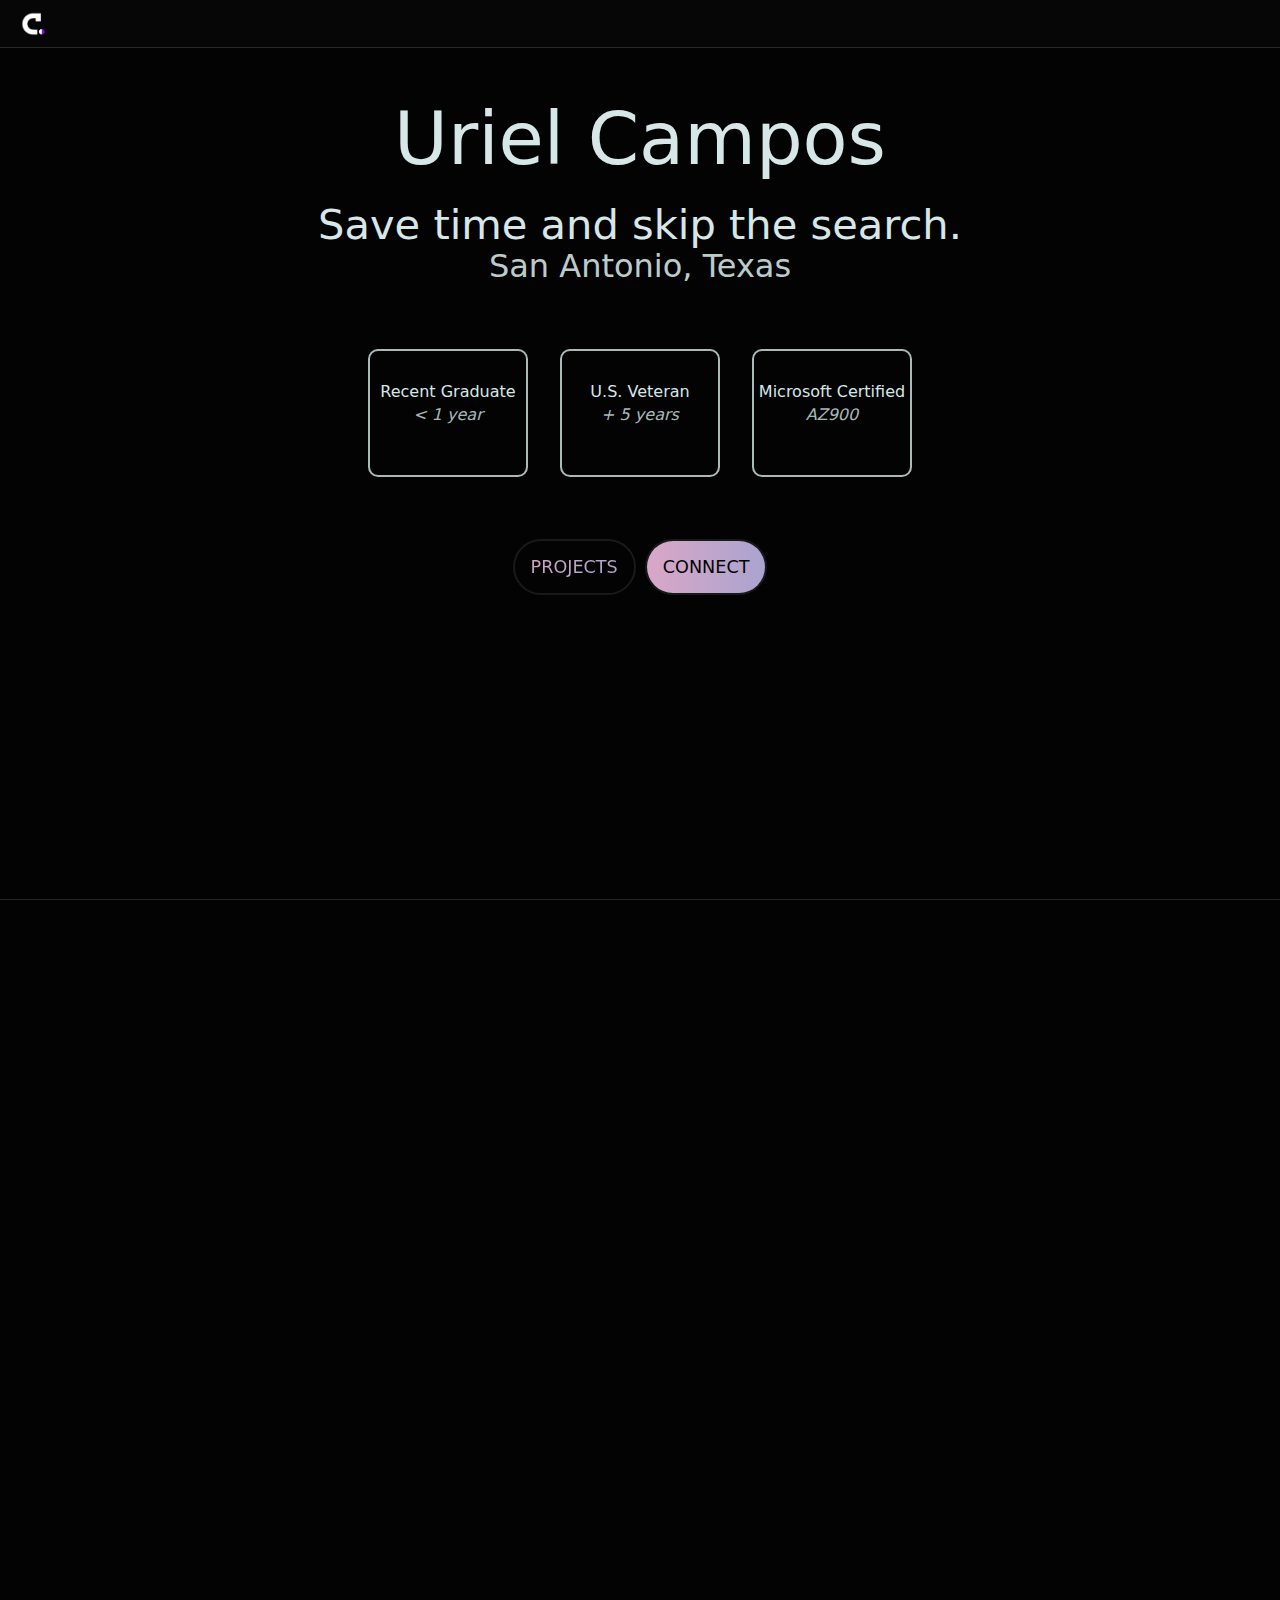
==== commit 15af01ac: "about section complete" ====
--- a/src/main/resources/static/index.html
+++ b/src/main/resources/static/index.html
@@ -21,7 +21,9 @@
         <nav>
             <img src="images/navbar_logo.png" class="nav_logo" alt="website logo" draggable="false">
             <ul id="sidemenu">
-                <li id="nav-home" class="home"><a href="#header" class="nav-link home-link">&nbsp;HOME&nbsp;</a></li>
+                <li id="nav-home" class="home">
+                    <a href="#header" class="nav-link home-link"><i class="fa-solid fa-angle-up"></i></a>
+                </li>
             </ul>
         </nav>
         <!------ HERO --------->
@@ -72,7 +74,7 @@
 <section id="inspire" class="hidden">
     <div class="about">
         <div class="about-container">
-            <h2><span class="building">BUILDING</span><br><span class="app">WEB APPS</span> WITH</h2>
+            <h2><span class="building">BUILDING</span><br><span class="app">&nbsp;WEB APPS</span> WITH</h2>
         </div>
         <!----- MINI BADGES ------>
         <div class="badge-container">
@@ -174,7 +176,7 @@
                         <textarea id="description" name="description" rows="5" placeholder="message" required></textarea>
                         <label id="message" for="description"></label>
                     </div>
-                    <button type="submit" id="submit">Send</button>
+                    <button type="submit" id="submit">Send <i class="fa-solid fa-paper-plane"></i></button>
                     <span id="message-pop-up"></span>
                 </form>
                 <div class="contact-buttons">
--- a/src/main/resources/static/styles.css
+++ b/src/main/resources/static/styles.css
@@ -49,7 +49,7 @@
 #header {
     position: relative;
     width: 100vw;
-    height: 120vh;
+    height: 100vh;
     border-bottom: 1px solid rgba(94, 96, 96, 0.4);
 }
 nav {
@@ -79,14 +79,16 @@
 }
 nav ul li a {
     color: #d7e7e7;
-    background: linear-gradient(to right, #d7e7e7 50%, #030303 50%);
+    background: linear-gradient(to right, #d7e7e7 50%, transparent 50%);
     background-size: 215% 100%;
     background-position: right bottom;
-    font-size: 18px;
+    background-clip: padding-box;
+    overflow: hidden;
+    font-size: 1rem;
     text-decoration: none;
-    padding: 8px;
+    padding: 9px 12px;
     border: 2px solid rgba(215, 231, 231, 0.8);
-    border-radius: 980px;
+    border-radius: 50%;
     transition: all .3s ease-out;
 }
 nav ul li a:hover {
@@ -150,7 +152,7 @@
     height: 8em;
     margin: 4em 1em;
     border-radius: 10px;
-    border: 2px solid rgba(215, 231, 231, 0.7);
+    border: 2px solid rgba(215, 231, 231, 0.8);
 }
 .badge:nth-child(1) {
     animation: float 13s infinite alternate;
@@ -257,7 +259,7 @@
 }
 /* ----------- ABOUT ------------ */
 .about {
-    height: 35vh;
+    height: 55vh;
     display: flex;
     flex-direction: column;
     justify-content: center;
@@ -268,24 +270,22 @@
     position: absolute;
     top: 0;
     left: 0;
-    margin: -5em 0.25em;
+    margin: 1em;
 }
 .about-container h2 {
     color: #030303;
-    font-size: 6em;
+    font-size: 4.5em;
     font-weight: 500;
     white-space: nowrap;
-    line-height: 1em;
-}
-.about-container h2 .building {
-    color: rgba(215, 231, 231, 1);
+    line-height: 1.1em;
 }
 .about-container h2 .app {
     font-style: italic;
     font-weight: 300;
     border-image: linear-gradient(to right, #662D8C 0%, #B23BFF 100%) 1;
-    border-width: 4px;
+    border-width: 5px;
     border-style: solid;
+    margin-left: 0.5em;
 }
 .mini-badge {
     display: flex;
@@ -293,9 +293,11 @@
     align-items: center;
     text-align: center;
     color: #030303;
-    margin: 6em 0.35em 0 0.35em;
+    margin: 10em 0.35em 0 0.35em;
     width: 10em;
     height: 6em;
+    border: 1px solid;
+    border-radius: 10px;
 }
 .mini-badge i {
     font-size: 4.5rem;
@@ -309,7 +311,7 @@
     flex-direction: column;
     align-items: flex-start;
     text-align: center;
-    padding-bottom: 400px;
+    padding-bottom: 375px;
     border-top: 1px solid rgba(94, 96, 96, 0.4);
     border-bottom: 1px solid rgba(94, 96, 96, 0.4);
 }
@@ -401,7 +403,7 @@
     flex-direction: column;
     align-items: flex-start;
     text-align: center;
-    padding-bottom: 4em;
+    padding-bottom: 2em;
 }
 .main-contact h2 {
     position: absolute;
@@ -418,7 +420,7 @@
     margin: 9em auto;
     text-align: left;
     background-color: #050505;
-    padding: 3% 4%;
+    padding: 3% 3%;
     border-radius: 10px;
     border: 1px solid rgba(215, 231, 231, 0.4);
 }
@@ -428,8 +430,7 @@
     font-style: italic;
 }
 form {
-    margin-right: 5%;
-    padding-right: 10%;
+    padding-right: 2em;
     border-right: 1px solid rgba(215, 231, 231, 0.5);
 }
 input, textarea {
@@ -454,9 +455,11 @@
 }
 button {
     color: #d7e7e7;
-    background: linear-gradient(to right, #d7e7e7 50%, #030303 50%);
-    background-size: 215% 100%;
+    background: linear-gradient(to right, #d7e7e7 50%, transparent 50%);
+    background-size: 200% 100%;
     background-position: right bottom;
+    background-clip: padding-box;
+    overflow: hidden;
     padding: 10px 16px;
     border-radius: 980px;
     font-size: 1.1em;
@@ -470,7 +473,7 @@
     background-position: left bottom;
 }
 .contact-buttons {
-    margin-top: 7em;
+    margin: 7em -1.8em 0 0;
     text-align: center;
 }
 .contact-buttons input, .contact-buttons label {
@@ -507,12 +510,9 @@
     .main p {
         font-size: 1em;
     }
-    .about-container {
-        margin: -4.1em 0.25em;
-    }
     .about-container h2 {
-        font-size: 5em;
-        line-height: 1em;
+        font-size: 4em;
+        line-height: 1.1em;
     }
     .mini-badge i {
         font-size: 4rem;
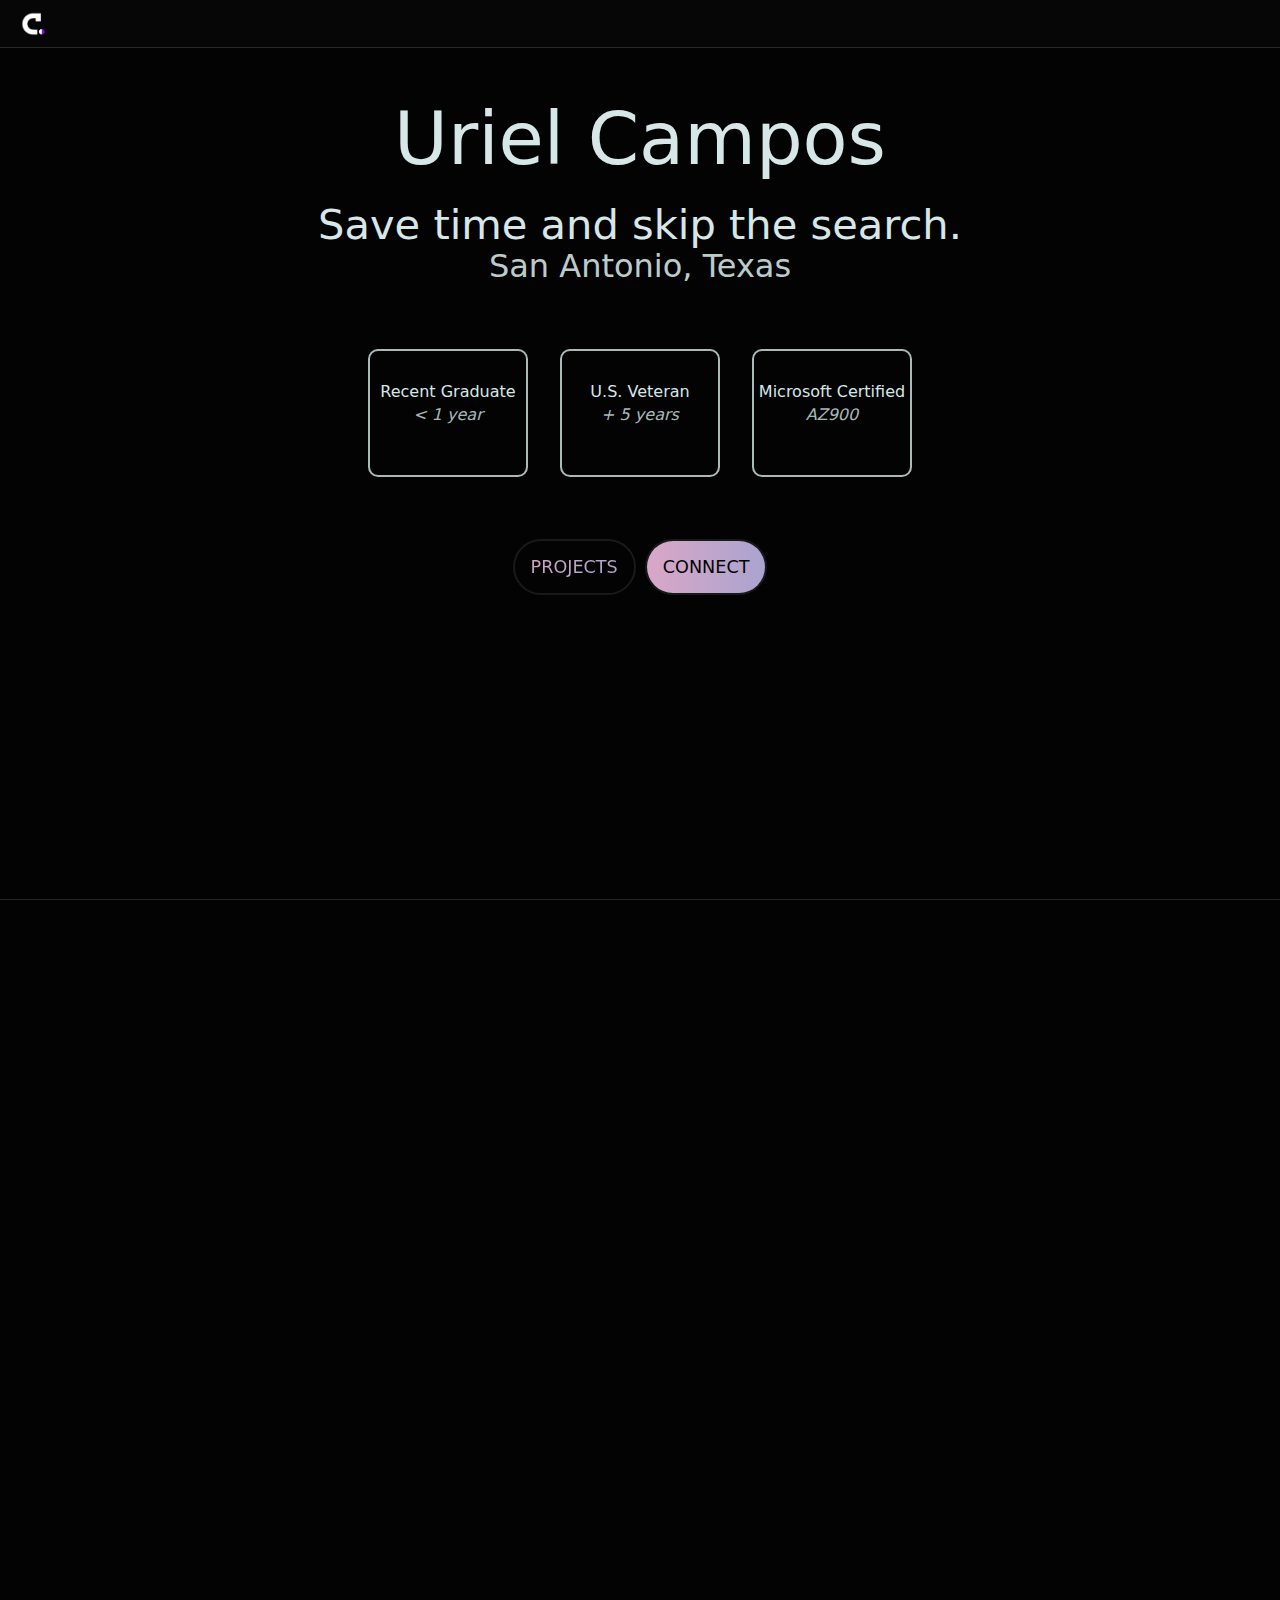
==== commit 57158719: "accessibility changes" ====
--- a/src/main/resources/static/index.html
+++ b/src/main/resources/static/index.html
@@ -22,7 +22,7 @@
             <img src="images/navbar_logo.png" class="nav_logo" alt="website logo" draggable="false">
             <ul id="sidemenu">
                 <li id="nav-home" class="home">
-                    <a href="#header" class="nav-link home-link"><i class="fa-solid fa-angle-up"></i></a>
+                    <a href="#header" class="nav-link home-link" aria-label="Click here to scroll home"><i class="fa-solid fa-angle-up"></i></a>
                 </li>
             </ul>
         </nav>
@@ -86,7 +86,7 @@
                     <i class="fa-brands fa-js"></i>
                 </div>
                 <div class="mini-badge">
-                    <img src="images/spring_icon_256.png">
+                    <img src="images/spring_icon_256.png" alt="spring boot icon">
                 </div>
             </div>
         </div>
--- a/src/main/resources/static/styles.css
+++ b/src/main/resources/static/styles.css
@@ -15,7 +15,7 @@
 #container-landscape {
     display: none;
 }
-/* -- SCROLL ANIMATION -- */
+/* ---- SCROLL ANIMATION ---- */
 .hidden {
     opacity: 0;
     transform: translateX(-2%);
@@ -259,7 +259,7 @@
 }
 /* ----------- ABOUT ------------ */
 .about {
-    height: 55vh;
+    height: 60vh;
     display: flex;
     flex-direction: column;
     justify-content: center;
@@ -286,6 +286,7 @@
     border-width: 5px;
     border-style: solid;
     margin-left: 0.5em;
+    letter-spacing: 4px;
 }
 .mini-badge {
     display: flex;
@@ -296,8 +297,12 @@
     margin: 10em 0.35em 0 0.35em;
     width: 10em;
     height: 6em;
-    border: 1px solid;
+    border: 1px solid rgba(3, 3, 3, 0.3);
     border-radius: 10px;
+    transition: 300ms ease;
+}
+.mini-badge:hover {
+    border: 1px solid rgba(3, 3, 3, 0.5);
 }
 .mini-badge i {
     font-size: 4.5rem;
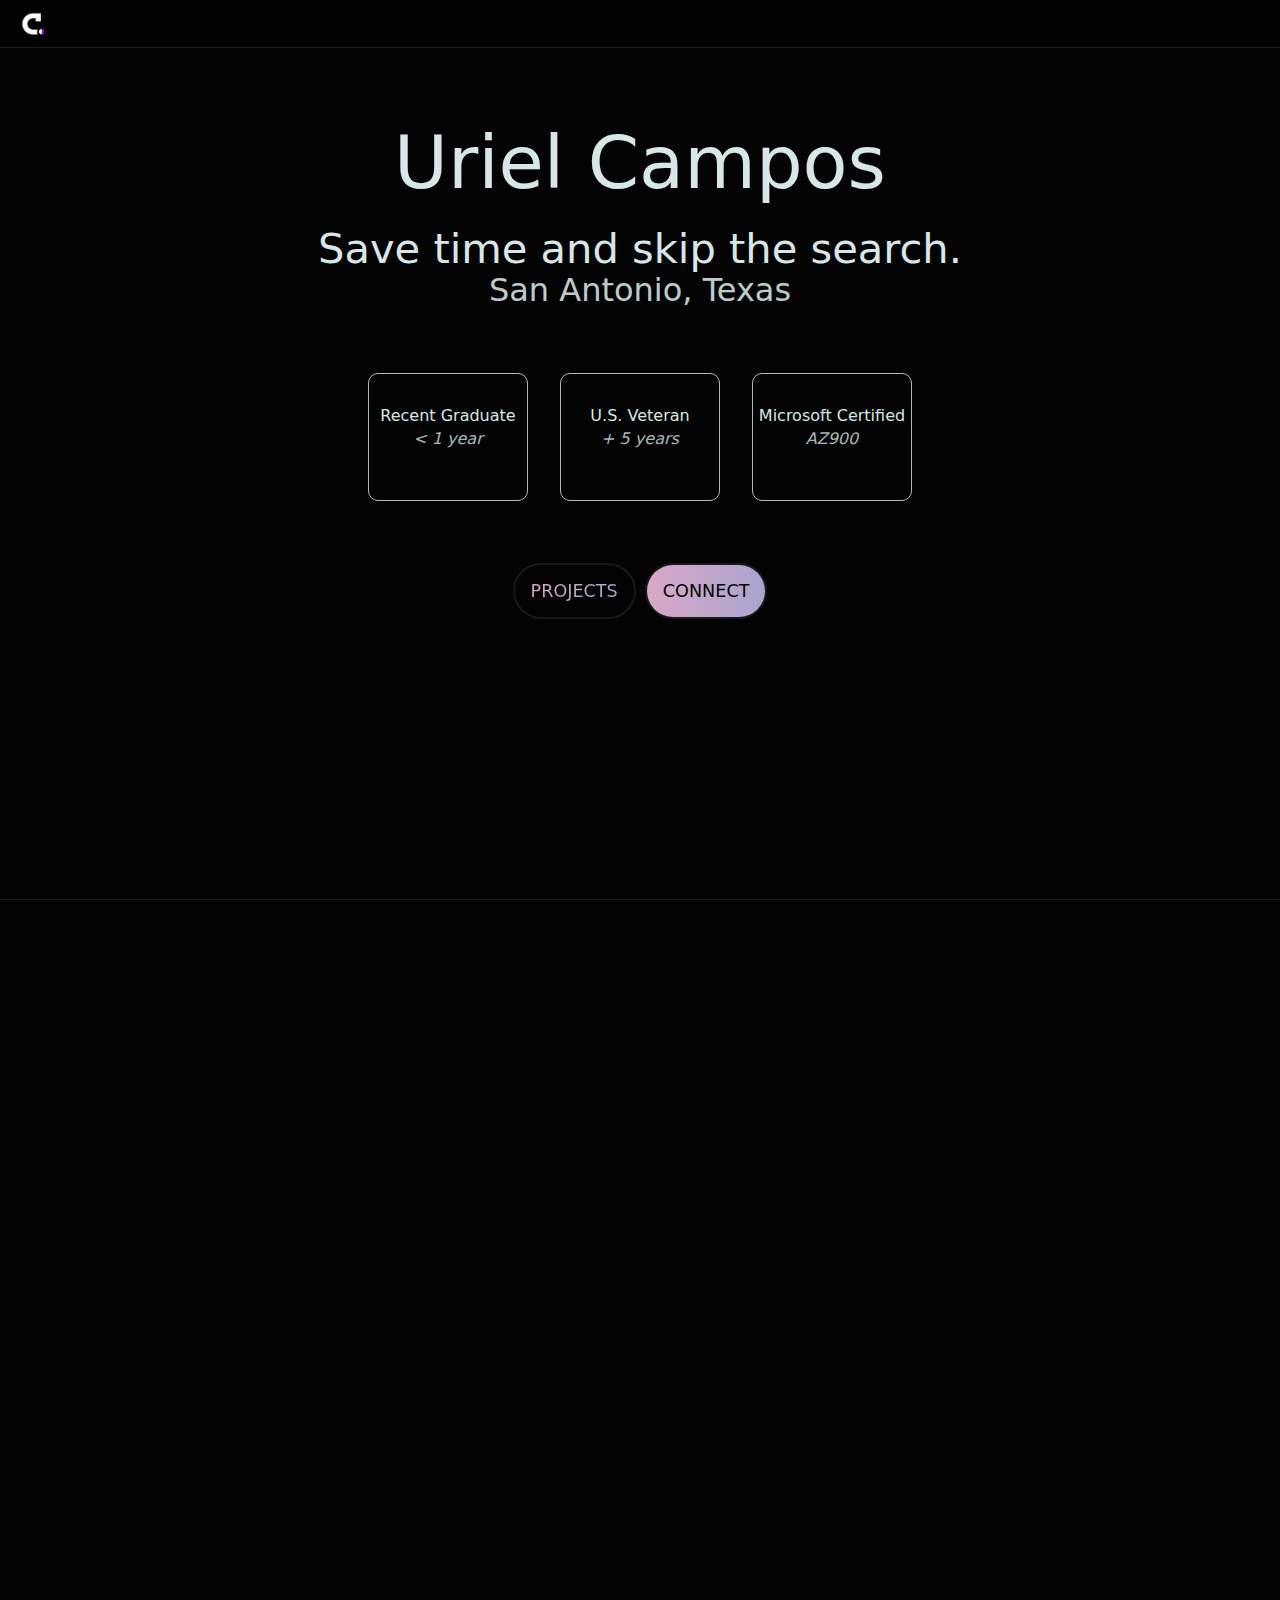
==== commit 2fa3c560: "contact re-size" ====
--- a/src/main/resources/static/index.html
+++ b/src/main/resources/static/index.html
@@ -12,189 +12,189 @@
 </head>
 <!---- HEADER + NAV BAR ----->
 <body>
-<div id="container-landscape">
-    <h1>Please rotate your device <i class="fa-solid fa-rotate"></i><br/><span>We do not currently support landscape mode</span></h1>
-</div>
-<div id="container-portrait">
-<div id="header">
-    <div class="container">
-        <nav>
-            <img src="images/navbar_logo.png" class="nav_logo" alt="website logo" draggable="false">
-            <ul id="sidemenu">
-                <li id="nav-home" class="home">
-                    <a href="#header" class="nav-link home-link" aria-label="Click here to scroll home"><i class="fa-solid fa-angle-up"></i></a>
-                </li>
-            </ul>
-        </nav>
-        <!------ HERO --------->
-        <section id="home" class="hidden">
-            <div class="header-text">
-                <div class="hero-block">
-                    <div class="name-block"><h1>Uriel Campos</h1></div>
-                </div><br>
-                <h2>Save time and skip the search.</h2>
-                <h3>San Antonio, Texas <i class="fa-solid fa-location-dot"></i></h3>
-            </div>
-            <!----- BADGES ------>
-            <div class="badge-container">
-                <div class="badge-group">
-                    <div class="badge">
-                        <i class="fa-solid fa-graduation-cap"></i>
-                        <h3>Recent Graduate</h3>
-                        <p>< 1 year</p>
-                        <i class="fa-solid fa-check"></i>
-                    </div>
-                    <div class="badge">
-                        <i class="fa-solid fa-medal"></i>
-                        <h3>U.S. Veteran</h3>
-                        <p>+ 5 years</p>
-                        <i class="fa-solid fa-check"></i>
-                    </div>
-                    <div class="badge">
-                        <i class="fa-solid fa-certificate"></i>
-                        <h3>Microsoft Certified</h3>
-                        <p>AZ900</p>
-                        <i class="fa-solid fa-check"></i>
-                    </div>
-                </div>
-            </div>
-            <!----- VERTICAL NAV ----->
-            <div class="hero-buttons">
-                <ul class="vertical-nav">
-                    <li>
-                        <a href="#portfolio-section">PROJECTS</a>
-                        <a href="#contact-section" class="contact">CONNECT</a>
-                    </li>
-                </ul>
+    <div id="container-landscape">
+        <h1>Please rotate your device <i class="fa-solid fa-rotate"></i><br/><span>We do not currently support landscape mode</span></h1>
+    </div>
+    <div id="container-portrait">
+        <div id="header">
+            <div class="container">
+                <nav>
+                    <img src="images/navbar_logo.png" class="nav_logo" alt="website logo" draggable="false">
+                    <ul id="sidemenu">
+                        <li id="nav-home" class="home">
+                            <a href="#header" class="nav-link home-link" aria-label="Click here to scroll home"><i class="fa-solid fa-angle-up"></i></a>
+                        </li>
+                    </ul>
+                </nav>
+                <!------ HERO --------->
+                <section id="home" class="hidden">
+                    <div class="header-text">
+                        <div class="hero-block">
+                            <div class="name-block"><h1>Uriel Campos</h1></div>
+                        </div><br>
+                        <h2>Save time and skip the search.</h2>
+                        <h3>San Antonio, Texas <i class="fa-solid fa-location-dot"></i></h3>
+                    </div>
+                    <!----- BADGES ------>
+                    <div class="badge-container">
+                        <div class="badge-group">
+                            <div class="badge">
+                                <i class="fa-solid fa-graduation-cap"></i>
+                                <h3>Recent Graduate</h3>
+                                <p>< 1 year</p>
+                                <i class="fa-solid fa-check"></i>
+                            </div>
+                            <div class="badge">
+                                <i class="fa-solid fa-medal"></i>
+                                <h3>U.S. Veteran</h3>
+                                <p>+ 5 years</p>
+                                <i class="fa-solid fa-check"></i>
+                            </div>
+                            <div class="badge">
+                                <i class="fa-solid fa-certificate"></i>
+                                <h3>Microsoft Certified</h3>
+                                <p>AZ900</p>
+                                <i class="fa-solid fa-check"></i>
+                            </div>
+                        </div>
+                    </div>
+                    <!----- VERTICAL NAV ----->
+                    <div class="hero-buttons">
+                        <ul class="vertical-nav">
+                            <li>
+                                <a href="#portfolio-section">PROJECTS</a>
+                                <a href="#contact-section" class="contact">CONNECT</a>
+                            </li>
+                        </ul>
+                    </div>
+                </section>
+            </div>
+        </div>
+        <!--------- ABOUT ------------->
+        <section id="inspire" class="hidden">
+            <div class="about">
+                <div class="about-container">
+                    <h2><span class="building">BUILDING</span><br><span class="app">&nbsp;WEB APPS</span> WITH</h2>
+                </div>
+                <!----- MINI BADGES ------>
+                <div class="badge-container">
+                    <div class="badge-group">
+                        <div class="mini-badge">
+                            <i class="fa-brands fa-java"></i>
+                        </div>
+                        <div class="mini-badge">
+                            <i class="fa-brands fa-js"></i>
+                        </div>
+                        <div class="mini-badge">
+                            <img src="images/spring_icon_256.png" alt="spring boot icon">
+                        </div>
+                    </div>
+                </div>
+            </div>
+        </section>
+        <!--------- PORTFOLIO --------->
+        <section id="portfolio-section" class="hidden">
+            <div id="portfolio">
+                <div class="main">
+                    <h2>PROJECTS</h2>
+                    <div class="row">
+                        <div class="column-1">
+                            <div class="block">
+                                <a href="project-games/games.html" class="tile" aria-label="Learn more about Spaceman">
+                                    <img src="images/spaceman-main-screen.jpg" alt="image of Spaceman logo">
+                                </a>
+                                <div class="column1-layer">
+                                    <h3>Spaceman</h3>
+                                    <p>
+                                        Designed to search, explore, and learn more about video games.
+                                        <br><br>
+                                        Dive into curated lists, navigate seamlessly, and uncover your next gaming obsession.
+                                        Rediscover your favorite classics or search for something new with spaceman.
+                                        <br><br>
+                                    </p>
+                                    <a href="project-games/games.html" aria-label="Learn more about Spaceman">
+                                        <i class="fa-solid fa-arrow-up-right-from-square"></i>
+                                    </a>
+                                </div>
+                            </div>
+                        </div>
+                        <div class="column-2">
+                            <div class="block">
+                                <a href="algorithm-visualizer/vis.html" class="tile" aria-label="Learn more about our visualizer">
+                                    <img src="images/vis-compressed.jpg" alt="image for visualizer application">
+                                </a>
+                                <div class="column2-layer">
+                                    <h3>Algorithm Visualizer</h3>
+                                    <p>An interactive tool that visually demonstrates how different algorithms work in real time.
+                                        Users can input a starting point, and the visualizer will showcase how popular algorithms (i.e. BFS
+                                        or DFS) traverse a 2-D grid.
+                                        <br><br>This project provides an interactive way for users to
+                                        understand and learn about algorithms.
+                                    </p>
+                                    <a href="algorithm-visualizer/vis.html" aria-label="Learn more about our visualizer">
+                                        <i class="fa-solid fa-arrow-up-right-from-square"></i>
+                                    </a>
+                                </div>
+                            </div>
+                        </div>
+                        <div class="column-3">
+                            <div class="block">
+                                <a href="https://rake-as-much-production.up.railway.app/" class="tile" aria-label="Learn more about RAKE">
+                                    <img src="images/task-compressed.jpg" alt="image for RAKE-as-much?">
+                                </a>
+                                <div class="column3-layer">
+                                    <h3>RAKE as much?</h3>
+                                    <p>
+                                        Optimize content, drive engagement, and become discoverable.
+                                        A program designed to assist users by visually extracting keywords from plain text.
+                                        <br><br>Whether you're a student, an experienced proffesional, and/or applying to new positions, implementing keywords can directly enable opportunity.
+                                    </p>
+                                    <a href="https://rake-as-much-production.up.railway.app/" aria-label="Learn more about RAKE">
+                                        <i class="fa-solid fa-arrow-up-right-from-square"></i>
+                                    </a>
+                                </div>
+                            </div>
+                        </div>
+                    </div>
+                </div>
+            </div>
+        </section>
+        <!----------- CONTACT SECTION ------------->
+        <section id="contact-section" class="hidden">
+            <div id="contact">
+                <div class="main-contact">
+                    <h2>CONNECT</h2>
+                    <div class="contact-container">
+                        <form name="submit-to-google-sheet" id="contact-form">
+                            <div class="form-group">
+                                <input type="text" id="name" name="name" placeholder="name" required>
+                                <label for="name"></label>
+                                <input type="email" id="email" name="email" placeholder="email" required>
+                                <label for="email"></label>
+                                <input type="text" id="subject" name="subject" placeholder="subject" required>
+                                <label for="subject"></label>
+                                <textarea id="description" name="description" rows="5" placeholder="message" required></textarea>
+                                <label id="message" for="description"></label>
+                            </div>
+                            <button type="submit" id="submit">Send <i class="fa-solid fa-paper-plane"></i></button>
+                            <span id="message-pop-up"></span>
+                        </form>
+                        <div class="contact-buttons">
+                            <a href="https://www.linkedin.com/in/uriel-campos-a76838214" target="blank">
+                                <button class="linkedin"><i class="fa-brands fa-linkedin"></i> LinkedIn</button>
+                            </a>
+                            <a href="https://github.com/camposcreate" target="blank">
+                                <button class="github"><i class="fa-brands fa-github"></i> GitHub</button>
+                            </a>
+                            <input type="text" value="uriel.campos.developer@gmail.com" id="copy-email">
+                            <label for="copy-email"></label>
+                            <button class="email" onclick="copyToClipBoard()"><i class="fa-regular fa-clone"></i> Email</button>
+                        </div>
+                    </div>
+                    <p>an original design and self-developed web application</p>
+                </div>
             </div>
         </section>
     </div>
-</div>
-<!--------- ABOUT ------------->
-<section id="inspire" class="hidden">
-    <div class="about">
-        <div class="about-container">
-            <h2><span class="building">BUILDING</span><br><span class="app">&nbsp;WEB APPS</span> WITH</h2>
-        </div>
-        <!----- MINI BADGES ------>
-        <div class="badge-container">
-            <div class="badge-group">
-                <div class="mini-badge">
-                    <i class="fa-brands fa-java"></i>
-                </div>
-                <div class="mini-badge">
-                    <i class="fa-brands fa-js"></i>
-                </div>
-                <div class="mini-badge">
-                    <img src="images/spring_icon_256.png" alt="spring boot icon">
-                </div>
-            </div>
-        </div>
-    </div>
-</section>
-<!--------- PORTFOLIO --------->
-<section id="portfolio-section" class="hidden">
-    <div id="portfolio">
-        <div class="main">
-            <h2>PROJECTS</h2>
-            <div class="row">
-                <div class="column-1">
-                    <div class="block">
-                        <a href="project-games/games.html" class="tile" aria-label="Learn more about Spaceman">
-                            <img src="images/spaceman-main-screen.jpg" alt="image of Spaceman logo">
-                        </a>
-                        <div class="column1-layer">
-                            <h3>Spaceman</h3>
-                            <p>
-                                Designed to search, explore, and learn more about video games.
-                                <br><br>
-                                Dive into curated lists, navigate seamlessly, and uncover your next gaming obsession.
-                                Rediscover your favorite classics or search for something new with spaceman.
-                                <br><br>
-                            </p>
-                            <a href="project-games/games.html" aria-label="Learn more about Spaceman">
-                                <i class="fa-solid fa-arrow-up-right-from-square"></i>
-                            </a>
-                        </div>
-                    </div>
-                </div>
-                <div class="column-2">
-                    <div class="block">
-                        <a href="algorithm-visualizer/vis.html" class="tile" aria-label="Learn more about our visualizer">
-                            <img src="images/vis-compressed.jpg" alt="image for visualizer application">
-                        </a>
-                        <div class="column2-layer">
-                            <h3>Algorithm Visualizer</h3>
-                            <p>An interactive tool that visually demonstrates how different algorithms work in real time.
-                                Users can input a starting point, and the visualizer will showcase how popular algorithms (i.e. BFS
-                                or DFS) traverse a 2-D grid.
-                                <br><br>This project provides an interactive way for users to
-                                understand and learn about algorithms.
-                            </p>
-                            <a href="algorithm-visualizer/vis.html" aria-label="Learn more about our visualizer">
-                                <i class="fa-solid fa-arrow-up-right-from-square"></i>
-                            </a>
-                        </div>
-                    </div>
-                </div>
-                <div class="column-3">
-                    <div class="block">
-                        <a href="https://rake-as-much-production.up.railway.app/" class="tile" aria-label="Learn more about RAKE">
-                            <img src="images/task-compressed.jpg" alt="image for RAKE-as-much?">
-                        </a>
-                        <div class="column3-layer">
-                            <h3>RAKE as much?</h3>
-                            <p>
-                                Optimize content, drive engagement, and become discoverable.
-                                A program designed to assist users by visually extracting keywords from plain text.
-                                <br><br>Whether you're a student, an experienced proffesional, and/or applying to new positions, implementing keywords can directly enable opportunity.
-                            </p>
-                            <a href="https://rake-as-much-production.up.railway.app/" aria-label="Learn more about RAKE">
-                                <i class="fa-solid fa-arrow-up-right-from-square"></i>
-                            </a>
-                        </div>
-                    </div>
-                </div>
-            </div>
-        </div>
-    </div>
-</section>
-<!----------- CONTACT SECTION ------------->
-<section id="contact-section" class="hidden">
-    <div id="contact">
-        <div class="main-contact">
-            <h2>CONNECT</h2>
-            <div class="contact-container">
-                <form name="submit-to-google-sheet" id="contact-form">
-                    <div class="form-group">
-                        <input type="text" id="name" name="name" placeholder="name" required>
-                        <label for="name"></label>
-                        <input type="email" id="email" name="email" placeholder="email" required>
-                        <label for="email"></label>
-                        <input type="text" id="subject" name="subject" placeholder="subject" required>
-                        <label for="subject"></label>
-                        <textarea id="description" name="description" rows="5" placeholder="message" required></textarea>
-                        <label id="message" for="description"></label>
-                    </div>
-                    <button type="submit" id="submit">Send <i class="fa-solid fa-paper-plane"></i></button>
-                    <span id="message-pop-up"></span>
-                </form>
-                <div class="contact-buttons">
-                    <a href="https://www.linkedin.com/in/uriel-campos-a76838214" target="blank">
-                        <button class="linkedin"><i class="fa-brands fa-linkedin"></i> LinkedIn</button>
-                    </a>
-                    <a href="https://github.com/camposcreate" target="blank">
-                        <button class="github"><i class="fa-brands fa-github"></i> GitHub</button>
-                    </a>
-                    <input type="text" value="uriel.campos.developer@gmail.com" id="copy-email">
-                    <label for="copy-email"></label>
-                    <button class="email" onclick="copyToClipBoard()"><i class="fa-regular fa-clone"></i> Email</button>
-                </div>
-            </div>
-            <p>an original design and self-developed web application</p>
-        </div>
-    </div>
-</section>
-</div>
 </body>
 </html>--- a/src/main/resources/static/styles.css
+++ b/src/main/resources/static/styles.css
@@ -48,23 +48,22 @@
 }
 #header {
     position: relative;
-    width: 100vw;
     height: 100vh;
-    border-bottom: 1px solid rgba(94, 96, 96, 0.4);
+    border-bottom: 1px solid rgba(94, 96, 96, 0.3);
 }
 nav {
     display: flex;
     position: fixed;
     align-items: center;
     justify-content: space-between;
-    background: rgba(8, 8, 8, 0.8);
+    background: rgba(3, 3, 3, 0.8);
     -webkit-backdrop-filter: blur(14px);
     backdrop-filter: blur(14px);
     top: 0;
     left: 0;
     right: 0;
     padding: 0 20px;
-    border-bottom: 1px solid rgba(94, 96, 96, 0.4);
+    border-bottom: 1px solid rgba(94, 96, 96, 0.3);
     z-index: 1;
 }
 .nav_logo {
@@ -79,30 +78,24 @@
 }
 nav ul li a {
     color: #d7e7e7;
-    background: linear-gradient(to right, #d7e7e7 50%, transparent 50%);
-    background-size: 215% 100%;
-    background-position: right bottom;
-    background-clip: padding-box;
+    background: transparent;
     overflow: hidden;
     font-size: 1rem;
     text-decoration: none;
     padding: 9px 12px;
-    border: 2px solid rgba(215, 231, 231, 0.8);
-    border-radius: 50%;
-    transition: all .3s ease-out;
+    border: 1px solid rgba(215, 231, 231, 0.5);
+    border-radius: 980px;
+    transition: 50ms ease;
 }
 nav ul li a:hover {
     color: #030303;
-    background-position: left bottom;
-}
-#portfolio-menu, #contact-menu {
-    display: none;
+    background: #d7e7e7;
 }
 .mobile-header-text {
     display: none;
 }
 #home {
-    padding-top: 6em;
+    padding-top: 7.5em;
 }
 .name-block {
     display: flex;
@@ -152,16 +145,16 @@
     height: 8em;
     margin: 4em 1em;
     border-radius: 10px;
-    border: 2px solid rgba(215, 231, 231, 0.8);
+    border: 1px solid rgba(215, 231, 231, 0.8);
 }
 .badge:nth-child(1) {
-    animation: float 13s infinite alternate;
+    animation: float 12s infinite alternate;
 }
 .badge:nth-child(2) {
-    animation: float1 10s infinite alternate;
+    animation: float1 9s infinite alternate;
 }
 .badge:nth-child(3) {
-    animation: float2 12s infinite alternate;
+    animation: float2 11s infinite alternate;
 }
 @keyframes float {
     0% {
@@ -259,7 +252,7 @@
 }
 /* ----------- ABOUT ------------ */
 .about {
-    height: 60vh;
+    height: 50vh;
     display: flex;
     flex-direction: column;
     justify-content: center;
@@ -299,10 +292,10 @@
     height: 6em;
     border: 1px solid rgba(3, 3, 3, 0.3);
     border-radius: 10px;
-    transition: 300ms ease;
+    transition: 50ms ease;
 }
 .mini-badge:hover {
-    border: 1px solid rgba(3, 3, 3, 0.5);
+    border: 1px solid rgba(3, 3, 3, 0.35);
 }
 .mini-badge i {
     font-size: 4.5rem;
@@ -317,8 +310,8 @@
     align-items: flex-start;
     text-align: center;
     padding-bottom: 375px;
-    border-top: 1px solid rgba(94, 96, 96, 0.4);
-    border-bottom: 1px solid rgba(94, 96, 96, 0.4);
+    border-top: 1px solid rgba(94, 96, 96, 0.3);
+    border-bottom: 1px solid rgba(94, 96, 96, 0.3);
 }
 .main h2 {
     position: absolute;
@@ -353,10 +346,10 @@
     height: 650px;
     padding: 15px 15px;
     border: 1px solid rgba(215, 231, 231, 0.2);
-    transition: 200ms ease-in;
+    transition: 50ms ease;
 }
 .block:hover {
-    border: 1px solid rgba(215, 231, 231, 0.3);
+    border: 1px solid rgba(215, 231, 231, 0.25);
 }
 .tile {
     position: relative;
@@ -366,7 +359,7 @@
     border: 2px solid #B23BFF;
     object-fit: cover;
     overflow: hidden;
-    transition: transform 300ms ease;
+    transition: transform 150ms ease;
 }
 .tile img {
     max-width: 100%;
@@ -394,14 +387,13 @@
 }
 .column1-layer a:hover, .column2-layer a:hover, .column3-layer a:hover {
     color: rgba(215, 231, 231, 1);
-    transition: 200ms ease;
+    transition: 50ms ease;
 }
 /*----------- CONTACT ----------- */
 #contact {
-    border-top: 1px solid rgba(94, 96, 96, 0.4);
-}
-.contact-section {
-    width: 100%;
+    position: relative;
+    height: 100vh;
+    border-top: 1px solid rgba(94, 96, 96, 0.3);
 }
 .main-contact {
     display: flex;
@@ -425,9 +417,9 @@
     margin: 9em auto;
     text-align: left;
     background-color: #050505;
-    padding: 3% 3%;
+    padding: 2em 1.5em;
     border-radius: 10px;
-    border: 1px solid rgba(215, 231, 231, 0.4);
+    border: 1px solid rgba(215, 231, 231, 0.2);
 }
 .contact-container span {
     font-size: 14px;
@@ -435,8 +427,8 @@
     font-style: italic;
 }
 form {
-    padding-right: 2em;
-    border-right: 1px solid rgba(215, 231, 231, 0.5);
+    padding-right: 1.5em;
+    border-right: 1px solid rgba(215, 231, 231, 0.2);
 }
 input, textarea {
     width: 100%;
@@ -444,7 +436,7 @@
     padding: 0 12px;
     line-height: 40px;
     outline: none;
-    border: 2px solid rgba(215, 231, 231, 0.8);
+    border: 2px solid rgba(215, 231, 231, 0.6);
     border-radius: 2px;
     background: transparent;
     margin: 0.35em;
@@ -460,40 +452,36 @@
 }
 button {
     color: #d7e7e7;
-    background: linear-gradient(to right, #d7e7e7 50%, transparent 50%);
-    background-size: 200% 100%;
-    background-position: right bottom;
-    background-clip: padding-box;
-    overflow: hidden;
-    padding: 10px 16px;
+    background: transparent;
+    padding: 12px 16px;
     border-radius: 980px;
     font-size: 1.1em;
-    border: 2px solid rgba(215, 231, 231, 0.8);
+    border: 1px solid rgba(215, 231, 231, 0.5);
     cursor: pointer;
     white-space: nowrap;
-    transition: all .4s ease-out;
+    transition: 50ms ease;
 }
 button:hover {
     color: #030303;
-    background-position: left bottom;
+    background: #d7e7e7;
 }
 .contact-buttons {
-    margin: 7em -1.8em 0 0;
+    margin: 7.25em -0.5em 0 1.5em;
     text-align: center;
 }
 .contact-buttons input, .contact-buttons label {
     display: none;
 }
 .linkedin {
-    margin-bottom: 1em;
-    padding: 0.75em 1.05em;
+    margin-bottom: 0.75em;
+    padding: 0.75em 4.2em;
 }
 .github {
-    padding: 0.75em 1.3em;
-    margin-bottom: 1em;
+    padding: 0.75em 4.5em;
+    margin-bottom: 0.75em;
 }
 .email {
-    padding: 0.75em 1.67em;
+    padding: 0.75em 4.87em;
 }
 .email.copied {
     background: #d7e7e7;
@@ -506,7 +494,7 @@
     font-size: 0.8rem;
     font-weight: 200;
     width: 100%;
-    margin-top: -6em;
+    margin-top: -9em;
 }
 @media (max-width: 925px) {
     .main h2 {
